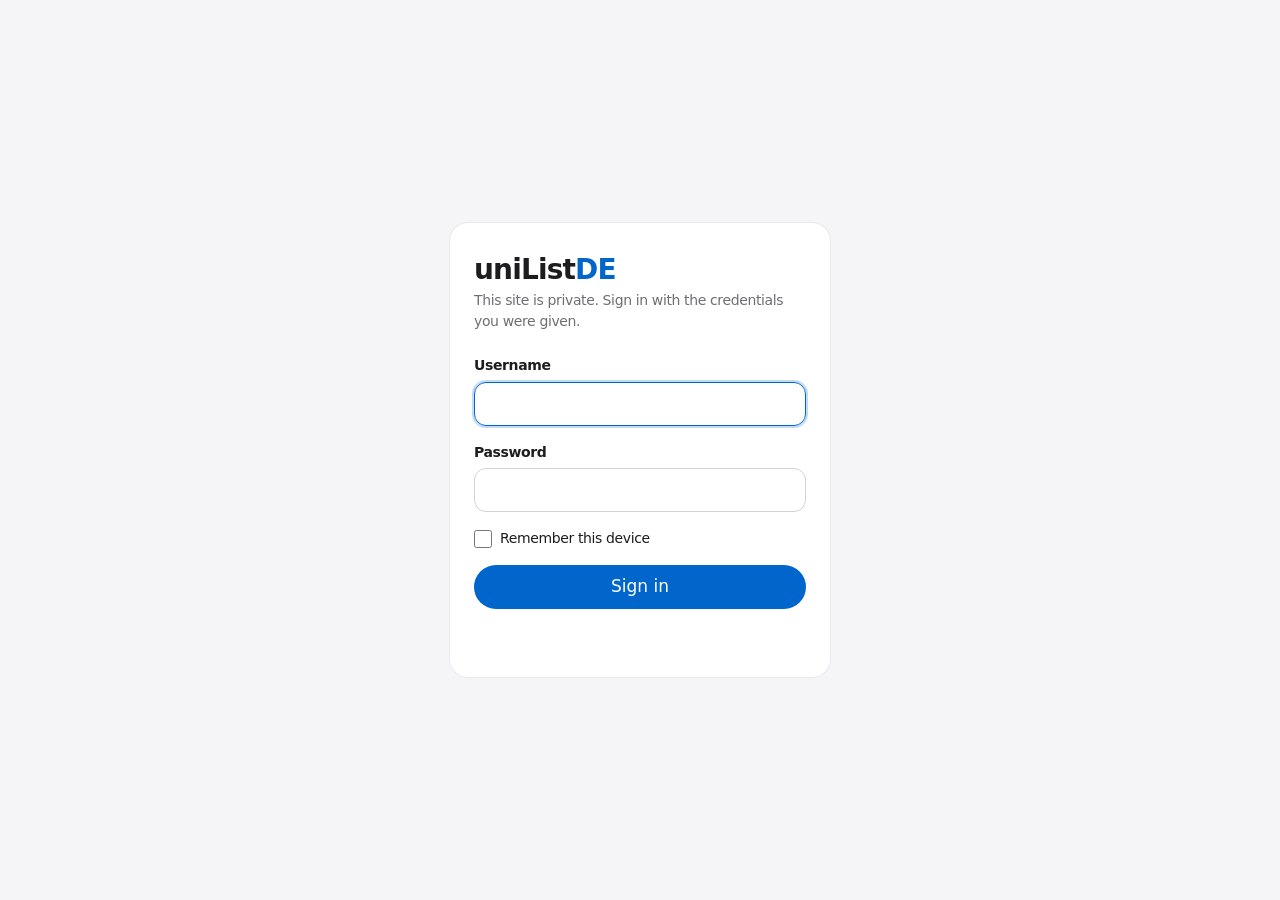
==== index.html @ 33730118 "Deploy aa5e58d5928f51cd6ec2d35219abb6a08ee5b352" ====
<!doctype html>
<html lang="en">
<head>
<meta charset="utf-8">
<meta name="viewport" content="width=device-width, initial-scale=1">
<meta name="robots" content="noindex, nofollow">
<link rel="icon" href="data:,">
<title>Sign in: uniList DE</title>
<style>
  :root { --blue:#0066cc; --ink:#1d1d1f; --ink-3:#6e6e73; --line:#d2d2d7; --bad:#b3261e; }
  * { box-sizing: border-box; }
  html, body { height: 100%; }
  body { margin: 0; display: grid; place-items: center; padding: 16px; background: #f5f5f7; color: var(--ink);
    font: 17px/1.47 -apple-system, BlinkMacSystemFont, "SF Pro Text", "Inter", "Segoe UI", system-ui, Roboto, sans-serif; letter-spacing: -0.022em; -webkit-font-smoothing: antialiased; }
  body.wait main { visibility: hidden; }
  main { width: 100%; max-width: 380px; padding: 32px 24px; background: #fff; border-radius: 18px; box-shadow: 0 0 0 1px #e8e8ed; }
  h1 { margin: 0 0 4px; font: 600 28px/1.1 -apple-system, BlinkMacSystemFont, "SF Pro Display", "Inter", system-ui, sans-serif; letter-spacing: -0.03em; }
  h1 span { color: var(--blue); }
  p { margin: 0 0 24px; color: var(--ink-3); font-size: 14px; }
  form { display: grid; gap: 16px; }
  label { display: grid; gap: 6px; font-size: 14px; font-weight: 600; }
  input[type=text], input[type=password] { width: 100%; min-height: 44px; padding: 10px 12px; border: 1px solid var(--line); border-radius: 12px; font: inherit; font-weight: 400; color: inherit; background: #fff; }
  input:focus { border-color: var(--blue); outline: 2px solid rgba(0,113,227,.25); outline-offset: 0; }
  .check { display: flex; align-items: center; gap: 8px; font-weight: 400; }
  .check input { width: 18px; height: 18px; margin: 0; accent-color: var(--blue); }
  button { min-height: 44px; border: 0; border-radius: 999px; background: var(--blue); color: #fff; font: inherit; cursor: pointer; }
  button:disabled { background: var(--line); color: #424245; cursor: progress; }
  button:focus-visible { outline: 2px solid #0071e3; outline-offset: 2px; }
  .err { min-height: 20px; margin: 0; color: var(--bad); font-size: 14px; }
</style>
</head>
<body class="wait">
<main>
  <h1>uniList<span>DE</span></h1>
  <p>This site is private. Sign in with the credentials you were given.</p>
  <form id="f" autocomplete="on">
    <label>Username <input type="text" id="u" name="username" autocomplete="username" autocapitalize="none" spellcheck="false" required></label>
    <label>Password <input type="password" id="p" name="password" autocomplete="current-password" required></label>
    <label class="check"><input type="checkbox" id="r"> Remember this device</label>
    <button id="b" type="submit">Sign in</button>
    <p class="err" id="e" role="alert"></p>
  </form>
</main>
<script>
(() => {
  const KEYRING = {"v":1,"iter":600000,"users":{"9813ba6cee63ca7877e15a4198fd68dc547dd227cd6344d6c469c0617b73aa99":{"iv":"8YIy4WWxPS7L4ukZ","k":"6tRPwmRvdwOZzoa3z/83nwIt6Bo3PattpwhvLn/Uobwe/H6YMy0M9qNpjrBkaQEW"}}};
  const PAGE = "a3jIkeYPzfTIURhepOz9CUc3NDyu/po28Hc5YMS6Ud9IIjEot4gxHdptVpRrOpO8ooWPKffAstHu+twa0ZLzFKyQHgIl8UtTMwY/nyIxqs6ac7nQTYBdDr7t9FS30PjHmaeDUVJOMItmMWU1JUbA0VOlCpVZPzAMZP/UEeF7i35KITORFK58UfHwnBkLnwdvAPjlDtOd0bxfq6HvcM2wf/wVo24Zvk8etolEHTy7/VsKTJ//g2HYuSj9/bjhBkS87j05wG1MyDvC6wBuKF3SovIVl91gesiGbAKNSiedheW5aNOPVBlQF+oBhs3dPWwWNhSb+oAyJxz9nkUvW/IuMkhx08Eq5jbSY3qfbZIv1hHtXf8ksIr+Hw9UhooPhdZVrMAZDnhcOlRrp4TXCUFCOSpl5WD5Hev540cWEZKPlF7QCfUf2D3HCo44YK2bmrBJuhrLtIZg9VIjUR/p+Kjf5jxASOU9mnNSkPUjDdzjRhfOm+8CqCZ/h9C4SCNU6rPSsbGjnjYIPPPjuB2eLnoPN4ZZX3y4twlF9e5hsr3ItK8gk8Q+ZvpVPl7vAXtcwAC0oqcEOYG3+zn8GTe8QK0cuw4zM3gFLDVA8eKKEzRL21cVThv7jxCw6hLPeKJkaiaagrqB6vt7bSWYTfPAbFFb+FhUHxiZaQFDKP5t/vKCe4AEHULK1Ke7hFJiKjcnt7vmyqr0aVTnUfqnufEJE/JZZ/NU/eHNb5vBFgn/VAECRvIlGFx3j/lFlD7/bzMDvIVoCaNIpss+MNOY228gW1ELZnEdAh5ihRiJFvLlUkboVf5Wobgd8V88fYBMzlxrMJD6g0dqLOwUkZ5kaSVbSiBEXzBNYBLr/BbnIBjLWuvWWFLiwgy9ymQCPFepJNrGmjrIq+1Cq1DGVblbRXdtzqKyGnyckuUAfJVBOUARRbs9yWuTupwzvOrV5WDfqwg7Elw7AZorTrHYBjFLGftOxhPKJwaYhYhKKidHhdJelm8Rp8C1CPX3BbmW8tS9pKf5BE4Oa3P2Ii/[base64]/m99Q45vZW4Qo4+TJzYAGV40XO08NOq0uVUDWQqkM/0sQX18DSBVcrB+e9I6XmLEf3sFvSoVuYPZeJ54E48DyfLPukaSq+YgarXQvFOzK8d7GCTSGYSJ+KTZeD+bNpqeKOFlUmIj90JNbbHDyJ61M4BIeDnK6FiAOfEJDM5oygrWAdgNVGRfXihZZLfwgl0+RzUFGAOz3S045dSRy/bTzmujDZE3T1OqGSYaRTQgUVy0I4LlyrJDon3eNMB4yfP1uGdeLXqzDU76TUmzh++j8ozZbH7oL/06bT468UXEcZLnRCmq2C7Yv3zS825exMLJSJ2hFoxuU9iNtO4gB/RpoE46fsJ31rakmxSEEosrdCCwgXVUVy7X0LaIIZjqB3UJl23K2dys9VmjwXyt6wwvR5br2zNCnpF6WAekYsX/Uko8gdN0qmV5Cof0cIasUl5y9n1oA12HK5rjtLhZRlKlLn/+w/TkUMtmCCS31gfXaEgRUmEelvRDCZI+rwzX0S1yuBwYZszc45oHHDdeh9XwSEL4fanyn8my0tInOudGRCqUZe6bvIccxyly9VeML6PhmLYryqvQ1PWR9fXYRXx3ZFu0TXOfCousRSBBBNo1PPhO6QBTxC3jRdCN6t5FfhdOrYMr6yP87XS+K/hbIXRPySKYRWVzYMKcaRCescDI0kdKpcnvC9rbJvITC55hGwmPF+EyV5UEnwBOXWdnbxkysTO8SiFMoG7KLrG1vmJS+JfZkctmG3/hBqvNq2OtwMcDd4mdD2VaL/lNqu6Uq2F0zAjJejSiMd+oTOrolPIiZGznkbmoG8jH3TE23K5F4ULZ+hPhXU23mSaiCabG5f2RMZNwZ5SZDW0ONt6Obcw2tsJzuT4+nrA3khh5ygV7OEAybobdmqMYkXQzPlDk6sNOdBhEYNrw9gvAB/OE82bvRI2LOocS2Z/8kXs7WVVnF/wZry9O4oRDoRbonRjgQzAEhJsgQFlBEWFb9V3A7y1eh9db33DrkpXadmaqCRzvA5xjQj0SNo90BOIhHR9G5Y8TJH7nYmulG/UaywH7ULDA9D9vL4U3kYCiZaQ7+RLSvdxzqdZwm9BB0Dtw6JExXpXivZuW30UKGl25R05rBTdQOPt8igecEeCWxvQgeuO8wpMTuxt0RfYV4FvriDUprQdfzyi73xj0i/RQSXlhwKkC9qXUxRMSXcB/mg/Won0QapR3f3REBo4tYi5DLAG/IWo9ycdGEnJTfcauh1rRCV5YNtBsIzBFp1SUl5ynEYe+q4LIdXkHzMMWCDRh5n95wHcu2G1GFgRS6H+00zE3PP5/WhMfn+ozzNECj99KZh+kM+Ayqi+YhK2mK1QTNXeQ7XqORZ6ftjuKmd4sUc1buuFPbCV2crAhI3gonxzKkuvcD7vLDdTPIUVhmThGkHyl0cOL8fNA1dTECbv7rguT6bHmvVVXAATq1oA2aX/DAFlw17reYAB2E15aKhTd/2HOYqLzEirnG24ch1sYkXQKRjRRJHw2Gtb5nSXGYZhcZiJC+o3w9k/U/[base64]/fQmssvoFhnXC3LRO02VsmdAGlyrBrm7k3rn2AygvNckrYn1XVwwTZgipSHYMmkiU/1ll2sa565tynVrKFN8GGuDjy1dGUW2Mqtw/[base64]/xeIearhl8tJLXfIoLLQH8aGJlkpCzFt7LO5klCgrvNvb+dRsJpjW/Jakx6loVqJgTYzOGaQJYDSjooRllpLKm8t9cLZzAWFMStQIYBsQJz4/yFB9P91dIlQ7rFhVGogbvr0yjVXWpNGQYBDvDSIUfmbpdKjFLHt3w9KgD+vfR+LadeTK75JJ1k6aiVRLjUxNHFjdQ2fjn+JSobtLZt4tvW5l6bi6aeHDYwk8nmUxzc39wRw/vjtnq6mZjmUsDYskrp6zeA0ABaABTh9TkAO/ThcnS2pD2c7Co9k+Q8aTaVdg49h2OVi5RtvvMhBesfr3Fguo7j88dNH59Pn7r1hz9zKfchWtYpGKyz30brKVWFODpgQ2/ZXFWwXcM66Mo3mxnVbgy3Tt1xMKf4X7Kh5gvqXh1YmzYN6Lk+vwrsP/YCbBSBblJFmlOT0evoACdsjo871XIOtlIPdc65OdS1k/mEReydMNaBR04Mknb02TOHS/RYhJAkKaGNGQsi8Dz5/cwL6+rOhktf90fscdr4MCA2/QCCxRteV7PMCHQNdPWf8DFjBd3JjWL34bklPA96Ib1Dkikyxjy7pVwPbj/0jyyuusdTraob6z579/IKfXPwbLMw6KaJNmjSWZGQCfFsad3toCKkrGEk9KK+qSdiijfM+Pxc6hnK83ZG2WOfC+ptLYP2J1vTFIMjb2kwgG28U0QA8zPzax1ks0tHLJvac6aPVpaCV44eGro303MzTS90XuHO260SUbEYG4LqiovKGaldnb6lYb/aUeibd0J6MMDc27he0Z8EUMj3v6ed5IC0+tgSNXZoTDcNKRUifXBLbqCvLXSLYYAyA1lERn46RU4zh+3/fI9yFr7eXcDl7bKjTIS0oTgLZ/Q257nF8VzbW0xMyI13PyFCn7CMvMeLVBJ8l/w4fpZyKteMtdMtv/yb1ZmrTuUYpg2OgrL48sex67zn+z7XLGFrT5r7ZWLuNP3Hm8dDQF1xnNM86TleICYrROTgS4A+MiuqpbQaYX/ZBdxnOqQ9/lfuZ4RIynLm47PLyiDEr0PTEDjVTATXlHh6HZDbw4meW8jhte/bF6mjpI19/aC+GnYuvcZRcqlsRVCQryyGbHPhwwtmuREBYiLXuZkHL72ZOEr0C5+VgqrL4V/0QDnF4m6v8HozwS4Kjl8DA6Zfwbss7/1ECdnIO5JTck/KmG+vo2/M5aVU4yG68vXO6VJ7XrvUmcD69Z1fSxW5xgD86p4jOCQ2boNBh0g4J5O6GmRAAzGC+UDEOUlV3f8UW5mlTykEIZ9S58DSuiFQzZ0JmMx26MJfEXW7xVSpdHJlRAxYcJaFqVD2in1rZI/cKBU+jgwVsMOH3CFKT/7teLaTJJZI7rk+mK14ltmfDvetaXBhqGkzvdtp0Vgru8K5CfhbesVCINIxPQWLz8bQXJuJ5W2HffH23eFnRsb5YqerTGFzXYAd/8QLwvG+HlFld9YZsTTcKPbkP/aI12I1+H5gRLWjofANR/RZRSJRhARtqxP96f3f93YKiYGRR2hKhe1KYU1o9eCnmicJ/sew0IqI3ExQVbgQun9y20qeNOrOR+50xWaaKlBXc3pP6VtoJGi/xisPvUK6x7RZ8xN7RjUQ8Ux043d8aqmXrHULGfISZcfk8sFiu/LiD2aGuT3sVBBxGA55ih7twmgEtt2erlFSUlvQ0KQ6+0+E3NfKinMrs83hcM7+t9BTOTI44MO28cg9f3M5UWOybS2YqE2sbh4ZpYZ8QAs0Qrv1tIIxaxMZYG8iUqY6HFC6AUK/2rUtgsJi/7ZnWqdRcCQ9h0ce/AZzSE4uD7fx46BIAOVO0TevG5Pt5klxIigTYTouPYa9u62fQdFVvbNy0LPmr8Fn/28y24oDDnJXAjpOeMP/IDka9BWkWaPK1E5VhZNHOi//NRrCkvZ7JkjzExvxlPwfpAtd0zzS9+rl0cF+nGsfEpeRrSdc7ErPykmZuPkhSR5UitvD9EFuf1rH16wBgB2qXrHip7N5qdK8hUNO5lu45SkF/z79rOxbf4+leuKlAbKS3qQEQXq9UiWn1DLM0Ab5xYmaFh4PCabBpQ5a9m2lDi9uk8FmybYgdAjWyGqaYlaAqRUXE8l3H7rUA1Mz/[base64]/ZPwikiLLpEJmawszx5TfyAsQrEqWCTpyTnq2dB5cJWh87jf0R8RmIpkQJOD4Oy3mAn0wvyQ2M/A3ClTaQoIjms8JS0paMJkCl9mPlatugZQom3bKWo6yNOuvc/kmWxyCHgDkh4gTz+c2Y6YnogrQb+2wBWDWtvW1BUJMhbpXZbz9ihnuJCPuG06v+QLYf8U1iKunyvFrp7clQ4YrDpshqy1aI1Oo0xhn5CWx0tb4DrOmhTD0K7wtOEffxaFVJe4j0RyMbD26Tb9rwzKzNc8HMQ/5dQfX6QHQhrEIXi3DEs/RevRPYSITivARtjrBonn/SRSxf8PhvPNkAkCiPKugrSAOVys90v7YACRWpoEgqRwZpmLUr9e1Tv6opc/ndvg3OzFPurZiE5Zqhd48qpYdRJX9QhbIFTqUdwM3hJGJkCXnGkEocA7nNzQQj7RAIoibEDUHREx9vYuvFB5/HM9P5JBJ94CWQTqBEezt0leJFIDoII6hI3RXurs+V9rq3vDbW3dqckYIBJ5rPAKEsJP797jtT5gTvyjQ/lnHXavo+iFxYWHN+QVxlxxk/ewRAmRCqI7KFpeUO6EHaGwtt0aGMYowHwUE9nVhLwXCdr6UlyQb1Xeu9X8on6AteR4sgMHenXpO5++nai2Mv3MgEzfAJodAvcS5WDUypCThy1h4tXdRgK/mEPJNlxeukiqVxulMTjVpoUhUVrTEy9hRTyWT3M48tp5lijbXPEUwFS5Ce+RNxNi9zDOhRh6FgLHK+fLmsLCSxTdEnPCLZiSURkgHpC08eHqueQ75w99AkRboh4gZ/oBIjJGK03sMwR55hWmSe6mhWBsthwsWOlbh03iVmMylt3uTfAh3Rb5c2CCR47XDIv7oRPWO/qH1l4vSuj15ql/G1fvLzsuigZ/[base64]/ZwQBalYlkwKMZUt/dmtVXoENfgCcSSEMa1Z7WCqJmhJBdcKpO96Ow8pnTS0HtFj1uk23b9A7Z1ZK0xT7qeJxQFg6BTbpRpkmDzs8ymQhJifJ3zlaV+ifCweQ66j7HKR4LVaergliLeNIIAkUudEuw7rY/ofreK4T/tXkFdzOBGJJRFL/ap93pQIblCWhd0ordSULoZBGhI+TatPwU6guFIb1LRZpTt/3hfx/Oq8iozx9xU+lvA4PsD8UgWtj2vzGKIaqIrJEIdW/m5MGDic2a9mueKPRrbMMReR2Dhq/Mf9gmW/DNeU+8pL0Ub4rAj6dSt/d46S8WpLpxhnjI6OHux9tnQ2kHJMmuRVAvv3rb3QIN1qj8XkklPkA7E384LcVTLhBSGrG23TyG44NxtKTkOpKsDTvEk60g9PVRH9MwchyZQ4/D8lpaxTDLM8l5XIyS3DqZoz2dleeQMFlaCCSYr464t+VMQZx36L2aWBPk8I6eFhiOf+mGQQh4XpseMT17StB0Q1retaXSxEk41qBo4FkJD/P8uAL/cVlRU07Dt+J2z2E9AVsXp3+70a2yg5Wfo4PT9FE+Cw7wR7QOn7T3x0rH1nBWTzn4oIbk8FV45+8u1hZOVIMwk0jnMPU5i1KhbIvAJkXSQQejkzO2jmoqIRNQFTbYPKdbBboTvIWPvG6Qta8IQnxaKa5cLLaTCmMr7xm+MGAiPiceiGv/DxZ6icZAjIlPBLMtpXdwtlrSrkYUhABEoG/[base64]/VnNtJgtgGz6UoCFHK5ziapVUm0cjl8jPGUA725kp9SrkszGarVW8gDlXJx6gFgGue6hbl3z96OuCbjR2prnQ3Id+U7zJR9pKkWrgdqzHocd5u2k9SFDboas7y7J4ArNAX1acTb2qzc/t/5LV0vGKDcU20DZ8l2Mk5ifJPIm/R1Ilsq2ja6IuMAH9oEq9dsUR7vyHrMQJr4Kd10gzaIDVOCIHGj9V2Sv9NeblS2Unjhkw3a/lREx+9j0iBGvmHLWLUnUqVEtBKImPMflKvMHnwH9YRnDJciPwy6L8jCayte0EzF6FqgbQGqArYsjC3uuLP56sjCounLaeghQ11tP8OC+X/hcvwFz+RKywbywzO6d5wUsjdjnB8399xIxik+H0mE55WEoNITPojoCLrRqHb5LFyhAhkSULA2+o0fK1c8AbPtUw+ytAL0E5dfrhgYSKVfVGL+qHwIIKGT9i5SkXHZxRa5nLKd55H//+ZxXAz3BfbNkzbukEa1JgBFFNjHrrLkg8k6tXNz6yc3fjtU3ei89oCwjtxb4Qe0uiGKsZb3uLFoBilzGgdtoDk7abfLmz1s45qqjEQopvYsP+WeXE1qDqHlcwennNOKbCdKhAZobwz7aTIdVjv2jr/MxQ5t5YWFv457TC1yHgq9dL3+T/A+gO50JF6/y08YLNUw6MCf0PNd9qYwkTDH7U4KmP12wzVHTuxYw/6yDj+fdtJVspNVr5+PcKBmq7hSCCNM8ah5aFoqc5wjRu5+rOVF0DAH6A4TwD2C1t6thOa+bMrQRvD/iJLgJtJUci4PhR0wb37dayz2lwRUKZUgfz+sDRNLy2vQHk9Jj4zWTrKgNa7wDXFkcsoDZbOyixTktWCzwlBzkZz3gabUbzYZLYi3u/SdzKOOrfxzt6jNXxL1cBXtbdY5yLlPwxyhfAKdo/1maWM3C7nD82sypSstFbXkAOJw6u0hfOhZTelh1QgEAg5MwPU5ucXd6YY8l9OCfVHAzZTYsOAiA9MOJ2hIDhz5kVHvkAI4LWM8aRZeNNN/+U8T1tGYSW3M/QQCtrs8ftgwCViCtEtK6/nOU3Zc/slRmg8Rob2S/oHTUPN6eFBiUEp9tGnsJfx5MXg7EoxOhME/YAsKjrPkEo2tILAhLNgm0XxG1n6FI3PvSCRqpZm7cZS3Fv7jzfZWaZ75Gcq/QT8XYrX20RCfDM/Xth9VToeAmlo8Dr0WPsRRG3weZiaJZV3kmHdj0mN0vwRZ3jhAfr01IBTcpcW//76BcCkZqWS6K0ejPyr1uuOFme6kxaY62dUvlUx09en78Lf+gwYJFeM/BRUtXNE/rBK0+oouaJuN5fcntQvtdk/SLmQPXkR/69wVA65OozXKydeARf/dQE3TKGfQgrbPCcCEgBLZfg/96/ZnnOp2ecuFIqeLdtvt46KU87lAXH1fG6d5TBuQxutiGnNaVFv+4gtap6vjzta85qwUAf/ar3LVAK4teeywfYMgcTHxV1w7hb/PmP06+emkUinh2cMgKzXrV96+nXD7zPmb6LphJkSGyWzHKhejTm2VOMKXNYhBiqtv0yamNGsNo1ktNc09lpm1dWSiC1NZNDdZ/+YZgF/l4G5BG2RG+/[base64]/[base64]/Yc6uxCUU0AYOyVp7p+xx9CyzkD6QtxCcIb5KY6/c1sVxQ3nZToLhvVYOQLF3erGniK3ADMUJHTquSot6Oguus82/gXPDA+EG6KiXA72PrEejIzAmHz5R+Sw2jEprC4PKCA1jSTXD9gdrBhOFBgV5MHS91bzr6v7GLekBdIjf61wqMwXAlQCqmgsVVJDVSDjDOqzdDMCbb+aju5BtRZ1ZVl3yvUhV67m5UFBs7IBv3BPjag9HHSvOrqhiLsJ0/NaokCgXoF9N9zJ6Lj/fMMmtyFE3TY9Kt7rU/lMsMC3sB4GGV91Gkp0P2niIcGUhXIaZvcjWhdILi2YxBRg++OskiBiSGnco2s+JL9mwwmxeRtlK/GTltLVT0yMZD8Hp0kwYAPndhYSvWPdGbJiZ9zZ5N+eq8UfgMOWkGbZPl8tQKSsnAjmujEnbIethATLM8g8H1/0zEU4dLnGPWG8aTb/3aq7rtOqhwisPt/PWBTgQOtQoU83uda+/HUMb+wJfbBYLrt2bbC1EATXcpQl33tu/kb2FSu5texAKr7yHhXrLVv+ZsquO2k4DPpf8Lrs/t9EtHANw5k0tAeftD9shXAgSf5ODUUBA+fEJMlDNbEcLpiMqgLieBP/SPjQHTdW/6xoExbahJ7TzTaDdDkyg4nyG4S//oL+aoCVOhjH5F5WCqETtMn0NDCsdYLdP0X0h02yzGUM5zKaeO0gs7IxhJCcd4XCnZWaTe/0XP/qyUG3QF4MiG56hzBDKZbRp2Ze0i/q2Nl+vqU64zYBPU01b2Qq/Vcjowx3AthoTpC/3Eket3Sr/QdNg/1tdje3yX+hG+yyMwwEaGRn1uLUzWdnoF8fH2XH3w6Xghsc7lYkH8gCZ61UVV6DUeGmGNucuCCBj7GhS/d2pWTOMYqr8wCvL+X21QdGiuJvDDNM/IUpE4MFRTnrbYXuaPc7E5oBic+Q8yN3RZ9rKwp0dm8JYqQtzsCtq/ldTQrt68WJH+s4U/NrJMeYff+4pcAUAc6CR9SERh4z8jA+ILVvQCeWhEE9DB/wNPXwMRBol/k1Zo/jL+8SIPtwCYbbUaPoSOwnk4qhf0n093w9t66NJQ2xYpUa1KR1ZJ82FF/pSkdO9cAG6D6nStcgoi+1r6htgy/8XN4DseIlhLCk2ayBtkThjU5JJJH7bt0VgTdF159oPfdzlGOK+kNw31aZHzWy5zPPvHyZkrqqgPhGEOyPXoSK5jbVS0cQKB/3rVqh9nKIkvvGext9ipDeOqgsGrzcFysM7J4WWbg6qJlu+Fk/aiIQnN1A0HCj4gd6FZOxO6F3Bfhw/ICntesJUmUF1nbHRGF5SdV1V+wGLcG9i3uVrgy6u+PoFVrrRs+ChgsYQh6/czRpMUrA49fm4/3AAQwjrS+r7slWYPqzoKO0FBk3BHvJ2jFSh6ZD14Vv8KG+78vrICWVPC0rw3pXmWp+m3XragfItSjl1izhBDBQyKLz5SlXKVkRTUsdMR8WxzRpVlW26yIpC0+vam8V2eyS+r+z/[base64]/2zf5F+Fhw31hPLCVrDra3b8UM6fPlikckQpJ4gkP8fiM7eeSKMiFQkEPSRTE74ZSXgoDO/hxwIc8yH0azZW3Siv1Kon23j9CMEQJ5w0WYJWe1eGGQcBIGquLRvF8kZgvELKTsUS9Yob8E9vPimrJOgAv1Tr2f6mwxQHiIgp4SdYeVuTq/2l+g/xgDr5KrBBBaHiGEevjLce1wGCQX+pBjqIILPleGTIwUM+gJEJovHVlI2nBsxpwBxVOgNLVjBEc152KIpsVhzEW/lO+j4qbvFSE6Vi39MF/wYSmNvCSo5il7qhsiX/z2+BpURQ7EyKYKd5kpP1pbCARgcd/v8qMrP5WFvV/[base64]/ur1jz8q94A2/2xsPFdMNR81yZI9dO/hKXRveO/UcgNg8clbqXGN2JF0k1cOBLoa3lV/vtrhHkbfNwj+sH8NnT6IafO8GIeCLj7RE6+QX0L8z8+M8BCzKZ/f2Zb+AkhgW2PBeHLx1e9P/0C4AOEY4hrFwseox5PoqBreSRn5KsteCrsW5sNH4W7PIZLRAuSwIv+sbvJC33jcrH9B+sV3NlMyWodN3m5TZrynjMhTFPPj9z4yn0+Pqt1WZpG+YDGj95oSSJrns5yflkYPnf+jOUg1NKkkQ/WjHSODQ5wMM+0n6vqhPzAPiAfIhcEjWA1B+U7guWP0wK7c7oJ85i2k9UCjyOhoz6SEKfKSMw6TIuaytmXIdxQvHDq+WSQ1p0T9fOzAr13IpYGBrFHzmZ7UaQQV/Veod9lLvRDcRG024UETi+77s931uwyNepJ0jLs9gslhzrA2A7VjJGmE1ow+OSf9U+X2lI9esBogGKkxZ82llrstsmpAEZH7t5POQ8nEUsp/AF4iC6jaOLFZ+aTb4Y+TgrLcz5bQDp1RVonFrKBPh0IU3S+6jSHnY3uzljpI66b2HpzaYm5bjRu6dhLCVKk98MlgQ9JwLHZH1On9j+8aqJ9hcEVBBTkS88FVewnOduLNlbQF8RDRZdOFOdRgAUMri8OA+vGo88/8Yft4PkwI2js2CPsZRvnhietqzCl6FCNAeAynl/CP4XofaoeH3UakjDuJHONxXG9DHxA6dWMO6G/mk6mNlaE1W4cjgZ/WHSdAS4eVgODmv8jSEs06MVNQNBhbRs4KVHS+pY9YZvqV/jE3q5wmx+nRpNiYQJPOLjqAg3SI1UD0TDuutAL7yX5r6mynpxe/smkhAMO";
  const S = crypto.subtle, te = new TextEncoder();
  const unb64 = (s) => Uint8Array.from(atob(s), (c) => c.charCodeAt(0));
  const b64 = (u8) => btoa(String.fromCharCode(...u8));
  const sha = async (s) => new Uint8Array(await S.digest("SHA-256", te.encode(s)));
  const hex = (u8) => [...u8].map((x) => x.toString(16).padStart(2, "0")).join("");
  const get = (st, k) => { try { return st.getItem(k); } catch { return null; } };
  const set = (st, k, v) => { try { st.setItem(k, v); } catch {} };
  const del = (st, k) => { try { st.removeItem(k); } catch {} };

  async function aes(raw, iv, data) {
    const key = await S.importKey("raw", raw, "AES-GCM", false, ["decrypt"]);
    return new Uint8Array(await S.decrypt({ name: "AES-GCM", iv }, key, data));
  }
  async function kekFor(name, pw) {
    const salt = (await sha("unilistde-salt:" + name)).slice(0, 16);
    const base = await S.importKey("raw", te.encode(pw), "PBKDF2", false, ["deriveBits"]);
    return new Uint8Array(await S.deriveBits({ name: "PBKDF2", salt, iterations: KEYRING.iter, hash: "SHA-256" }, base, 256));
  }
  async function unwrap(name, kek) {
    const entry = KEYRING.users[hex(await sha("unilistde-user:" + name))];
    if (!entry) throw new Error("unknown");
    return aes(kek, unb64(entry.iv), unb64(entry.k));
  }
  // the user's own key stays in this tab; the page and the data unwrap the current content key with it
  async function open(name, kek) {
    const cek = await unwrap(name, kek);
    const sealed = unb64(PAGE);
    const zipped = await aes(cek, sealed.slice(0, 12), sealed.slice(12));
    const html = await new Response(new Blob([zipped]).stream().pipeThrough(new DecompressionStream("gzip"))).text();
    set(sessionStorage, "unilistde.user", JSON.stringify({ n: name, k: b64(kek) }));
    document.open();
    document.write(html);
    document.close();
  }

  async function auto() {
    del(sessionStorage, "unilistde.cek"); // from the first version of this page
    for (const [st, key] of [[sessionStorage, "unilistde.user"], [localStorage, "unilistde.remember"]]) {
      const v = get(st, key);
      if (!v) continue;
      try { const { n, k } = JSON.parse(v); return await open(n, unb64(k)); }
      catch { del(st, key); }
    }
    document.body.classList.remove("wait");
    document.getElementById("u").focus();
  }

  document.getElementById("f").addEventListener("submit", async (ev) => {
    ev.preventDefault();
    const btn = document.getElementById("b"), err = document.getElementById("e");
    const name = document.getElementById("u").value.trim().toLowerCase();
    const pw = document.getElementById("p").value;
    btn.disabled = true; btn.textContent = "Signing in…"; err.textContent = "";
    try {
      const kek = await kekFor(name, pw);
      await unwrap(name, kek); // throws on a wrong username or password
      if (document.getElementById("r").checked) set(localStorage, "unilistde.remember", JSON.stringify({ n: name, k: b64(kek) }));
      await open(name, kek);
    } catch {
      err.textContent = "Wrong username or password.";
      btn.disabled = false; btn.textContent = "Sign in";
      document.getElementById("p").select();
    }
  });

  if (!window.crypto || !crypto.subtle || typeof DecompressionStream === "undefined") {
    document.body.classList.remove("wait");
    document.getElementById("e").textContent = "This browser is too old to open the site. Please update it.";
    document.getElementById("b").disabled = true;
  } else auto();
})();
</script>
</body>
</html>
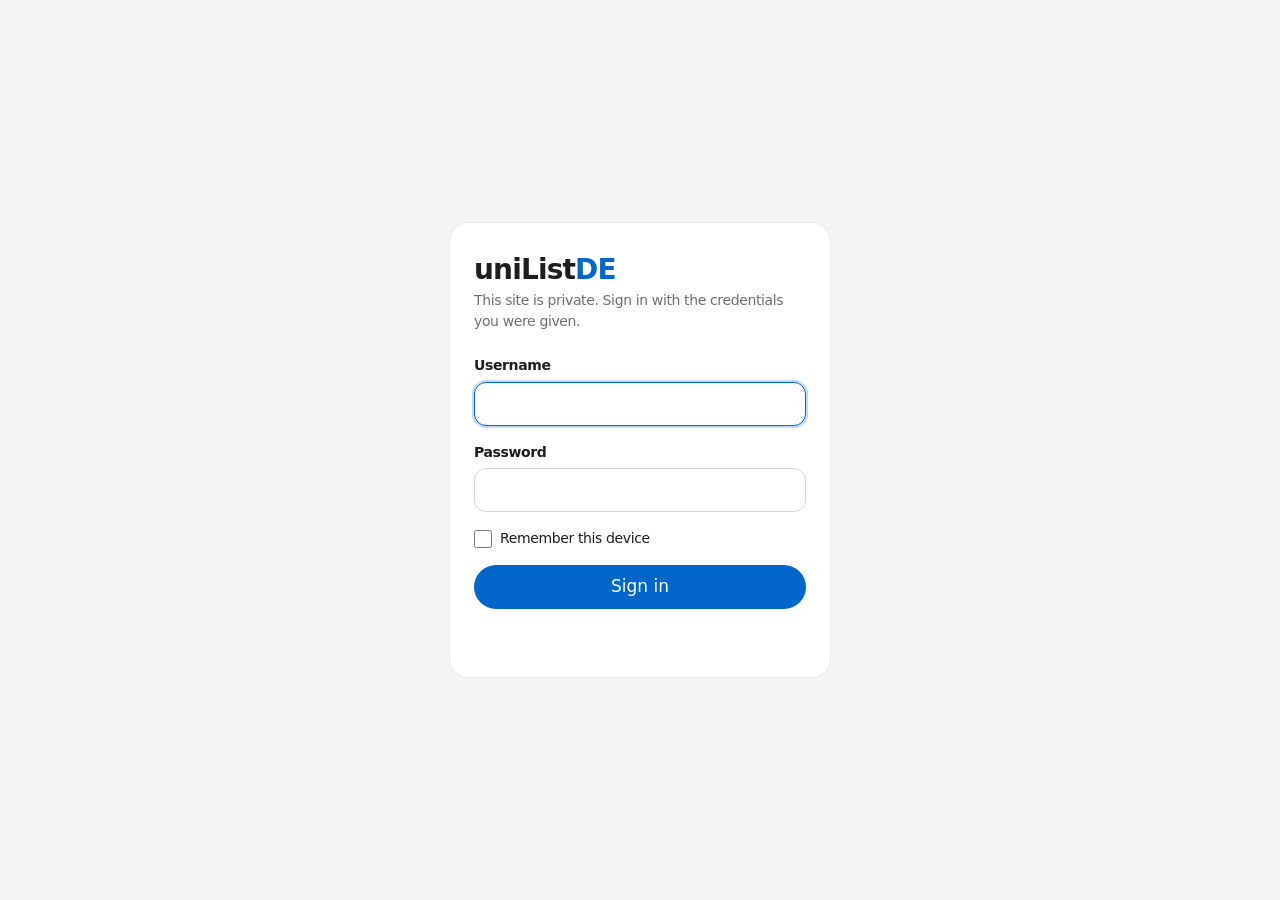
==== commit 055b73ce: "Deploy 120d5883614cb48d095f3cac9e5c16372117f837" ====
--- a/index.html
+++ b/index.html
@@ -43,8 +43,8 @@
 </main>
 <script>
 (() => {
-  const KEYRING = {"v":1,"iter":600000,"users":{"9813ba6cee63ca7877e15a4198fd68dc547dd227cd6344d6c469c0617b73aa99":{"iv":"8YIy4WWxPS7L4ukZ","k":"6tRPwmRvdwOZzoa3z/83nwIt6Bo3PattpwhvLn/Uobwe/H6YMy0M9qNpjrBkaQEW"}}};
-  const PAGE = "a3jIkeYPzfTIURhepOz9CUc3NDyu/po28Hc5YMS6Ud9IIjEot4gxHdptVpRrOpO8ooWPKffAstHu+twa0ZLzFKyQHgIl8UtTMwY/nyIxqs6ac7nQTYBdDr7t9FS30PjHmaeDUVJOMItmMWU1JUbA0VOlCpVZPzAMZP/UEeF7i35KITORFK58UfHwnBkLnwdvAPjlDtOd0bxfq6HvcM2wf/wVo24Zvk8etolEHTy7/VsKTJ//g2HYuSj9/bjhBkS87j05wG1MyDvC6wBuKF3SovIVl91gesiGbAKNSiedheW5aNOPVBlQF+oBhs3dPWwWNhSb+oAyJxz9nkUvW/IuMkhx08Eq5jbSY3qfbZIv1hHtXf8ksIr+Hw9UhooPhdZVrMAZDnhcOlRrp4TXCUFCOSpl5WD5Hev540cWEZKPlF7QCfUf2D3HCo44YK2bmrBJuhrLtIZg9VIjUR/p+Kjf5jxASOU9mnNSkPUjDdzjRhfOm+8CqCZ/h9C4SCNU6rPSsbGjnjYIPPPjuB2eLnoPN4ZZX3y4twlF9e5hsr3ItK8gk8Q+ZvpVPl7vAXtcwAC0oqcEOYG3+zn8GTe8QK0cuw4zM3gFLDVA8eKKEzRL21cVThv7jxCw6hLPeKJkaiaagrqB6vt7bSWYTfPAbFFb+FhUHxiZaQFDKP5t/vKCe4AEHULK1Ke7hFJiKjcnt7vmyqr0aVTnUfqnufEJE/JZZ/NU/eHNb5vBFgn/VAECRvIlGFx3j/lFlD7/bzMDvIVoCaNIpss+MNOY228gW1ELZnEdAh5ihRiJFvLlUkboVf5Wobgd8V88fYBMzlxrMJD6g0dqLOwUkZ5kaSVbSiBEXzBNYBLr/BbnIBjLWuvWWFLiwgy9ymQCPFepJNrGmjrIq+1Cq1DGVblbRXdtzqKyGnyckuUAfJVBOUARRbs9yWuTupwzvOrV5WDfqwg7Elw7AZorTrHYBjFLGftOxhPKJwaYhYhKKidHhdJelm8Rp8C1CPX3BbmW8tS9pKf5BE4Oa3P2Ii/[base64]/m99Q45vZW4Qo4+TJzYAGV40XO08NOq0uVUDWQqkM/0sQX18DSBVcrB+e9I6XmLEf3sFvSoVuYPZeJ54E48DyfLPukaSq+YgarXQvFOzK8d7GCTSGYSJ+KTZeD+bNpqeKOFlUmIj90JNbbHDyJ61M4BIeDnK6FiAOfEJDM5oygrWAdgNVGRfXihZZLfwgl0+RzUFGAOz3S045dSRy/bTzmujDZE3T1OqGSYaRTQgUVy0I4LlyrJDon3eNMB4yfP1uGdeLXqzDU76TUmzh++j8ozZbH7oL/06bT468UXEcZLnRCmq2C7Yv3zS825exMLJSJ2hFoxuU9iNtO4gB/RpoE46fsJ31rakmxSEEosrdCCwgXVUVy7X0LaIIZjqB3UJl23K2dys9VmjwXyt6wwvR5br2zNCnpF6WAekYsX/Uko8gdN0qmV5Cof0cIasUl5y9n1oA12HK5rjtLhZRlKlLn/+w/TkUMtmCCS31gfXaEgRUmEelvRDCZI+rwzX0S1yuBwYZszc45oHHDdeh9XwSEL4fanyn8my0tInOudGRCqUZe6bvIccxyly9VeML6PhmLYryqvQ1PWR9fXYRXx3ZFu0TXOfCousRSBBBNo1PPhO6QBTxC3jRdCN6t5FfhdOrYMr6yP87XS+K/hbIXRPySKYRWVzYMKcaRCescDI0kdKpcnvC9rbJvITC55hGwmPF+EyV5UEnwBOXWdnbxkysTO8SiFMoG7KLrG1vmJS+JfZkctmG3/hBqvNq2OtwMcDd4mdD2VaL/lNqu6Uq2F0zAjJejSiMd+oTOrolPIiZGznkbmoG8jH3TE23K5F4ULZ+hPhXU23mSaiCabG5f2RMZNwZ5SZDW0ONt6Obcw2tsJzuT4+nrA3khh5ygV7OEAybobdmqMYkXQzPlDk6sNOdBhEYNrw9gvAB/OE82bvRI2LOocS2Z/8kXs7WVVnF/wZry9O4oRDoRbonRjgQzAEhJsgQFlBEWFb9V3A7y1eh9db33DrkpXadmaqCRzvA5xjQj0SNo90BOIhHR9G5Y8TJH7nYmulG/UaywH7ULDA9D9vL4U3kYCiZaQ7+RLSvdxzqdZwm9BB0Dtw6JExXpXivZuW30UKGl25R05rBTdQOPt8igecEeCWxvQgeuO8wpMTuxt0RfYV4FvriDUprQdfzyi73xj0i/RQSXlhwKkC9qXUxRMSXcB/mg/Won0QapR3f3REBo4tYi5DLAG/IWo9ycdGEnJTfcauh1rRCV5YNtBsIzBFp1SUl5ynEYe+q4LIdXkHzMMWCDRh5n95wHcu2G1GFgRS6H+00zE3PP5/WhMfn+ozzNECj99KZh+kM+Ayqi+YhK2mK1QTNXeQ7XqORZ6ftjuKmd4sUc1buuFPbCV2crAhI3gonxzKkuvcD7vLDdTPIUVhmThGkHyl0cOL8fNA1dTECbv7rguT6bHmvVVXAATq1oA2aX/DAFlw17reYAB2E15aKhTd/2HOYqLzEirnG24ch1sYkXQKRjRRJHw2Gtb5nSXGYZhcZiJC+o3w9k/U/[base64]/fQmssvoFhnXC3LRO02VsmdAGlyrBrm7k3rn2AygvNckrYn1XVwwTZgipSHYMmkiU/1ll2sa565tynVrKFN8GGuDjy1dGUW2Mqtw/[base64]/xeIearhl8tJLXfIoLLQH8aGJlkpCzFt7LO5klCgrvNvb+dRsJpjW/Jakx6loVqJgTYzOGaQJYDSjooRllpLKm8t9cLZzAWFMStQIYBsQJz4/yFB9P91dIlQ7rFhVGogbvr0yjVXWpNGQYBDvDSIUfmbpdKjFLHt3w9KgD+vfR+LadeTK75JJ1k6aiVRLjUxNHFjdQ2fjn+JSobtLZt4tvW5l6bi6aeHDYwk8nmUxzc39wRw/vjtnq6mZjmUsDYskrp6zeA0ABaABTh9TkAO/ThcnS2pD2c7Co9k+Q8aTaVdg49h2OVi5RtvvMhBesfr3Fguo7j88dNH59Pn7r1hz9zKfchWtYpGKyz30brKVWFODpgQ2/ZXFWwXcM66Mo3mxnVbgy3Tt1xMKf4X7Kh5gvqXh1YmzYN6Lk+vwrsP/YCbBSBblJFmlOT0evoACdsjo871XIOtlIPdc65OdS1k/mEReydMNaBR04Mknb02TOHS/RYhJAkKaGNGQsi8Dz5/cwL6+rOhktf90fscdr4MCA2/QCCxRteV7PMCHQNdPWf8DFjBd3JjWL34bklPA96Ib1Dkikyxjy7pVwPbj/0jyyuusdTraob6z579/IKfXPwbLMw6KaJNmjSWZGQCfFsad3toCKkrGEk9KK+qSdiijfM+Pxc6hnK83ZG2WOfC+ptLYP2J1vTFIMjb2kwgG28U0QA8zPzax1ks0tHLJvac6aPVpaCV44eGro303MzTS90XuHO260SUbEYG4LqiovKGaldnb6lYb/aUeibd0J6MMDc27he0Z8EUMj3v6ed5IC0+tgSNXZoTDcNKRUifXBLbqCvLXSLYYAyA1lERn46RU4zh+3/fI9yFr7eXcDl7bKjTIS0oTgLZ/Q257nF8VzbW0xMyI13PyFCn7CMvMeLVBJ8l/w4fpZyKteMtdMtv/yb1ZmrTuUYpg2OgrL48sex67zn+z7XLGFrT5r7ZWLuNP3Hm8dDQF1xnNM86TleICYrROTgS4A+MiuqpbQaYX/ZBdxnOqQ9/lfuZ4RIynLm47PLyiDEr0PTEDjVTATXlHh6HZDbw4meW8jhte/bF6mjpI19/aC+GnYuvcZRcqlsRVCQryyGbHPhwwtmuREBYiLXuZkHL72ZOEr0C5+VgqrL4V/0QDnF4m6v8HozwS4Kjl8DA6Zfwbss7/1ECdnIO5JTck/KmG+vo2/M5aVU4yG68vXO6VJ7XrvUmcD69Z1fSxW5xgD86p4jOCQ2boNBh0g4J5O6GmRAAzGC+UDEOUlV3f8UW5mlTykEIZ9S58DSuiFQzZ0JmMx26MJfEXW7xVSpdHJlRAxYcJaFqVD2in1rZI/cKBU+jgwVsMOH3CFKT/7teLaTJJZI7rk+mK14ltmfDvetaXBhqGkzvdtp0Vgru8K5CfhbesVCINIxPQWLz8bQXJuJ5W2HffH23eFnRsb5YqerTGFzXYAd/8QLwvG+HlFld9YZsTTcKPbkP/aI12I1+H5gRLWjofANR/RZRSJRhARtqxP96f3f93YKiYGRR2hKhe1KYU1o9eCnmicJ/sew0IqI3ExQVbgQun9y20qeNOrOR+50xWaaKlBXc3pP6VtoJGi/xisPvUK6x7RZ8xN7RjUQ8Ux043d8aqmXrHULGfISZcfk8sFiu/LiD2aGuT3sVBBxGA55ih7twmgEtt2erlFSUlvQ0KQ6+0+E3NfKinMrs83hcM7+t9BTOTI44MO28cg9f3M5UWOybS2YqE2sbh4ZpYZ8QAs0Qrv1tIIxaxMZYG8iUqY6HFC6AUK/2rUtgsJi/7ZnWqdRcCQ9h0ce/AZzSE4uD7fx46BIAOVO0TevG5Pt5klxIigTYTouPYa9u62fQdFVvbNy0LPmr8Fn/28y24oDDnJXAjpOeMP/IDka9BWkWaPK1E5VhZNHOi//NRrCkvZ7JkjzExvxlPwfpAtd0zzS9+rl0cF+nGsfEpeRrSdc7ErPykmZuPkhSR5UitvD9EFuf1rH16wBgB2qXrHip7N5qdK8hUNO5lu45SkF/z79rOxbf4+leuKlAbKS3qQEQXq9UiWn1DLM0Ab5xYmaFh4PCabBpQ5a9m2lDi9uk8FmybYgdAjWyGqaYlaAqRUXE8l3H7rUA1Mz/[base64]/ZPwikiLLpEJmawszx5TfyAsQrEqWCTpyTnq2dB5cJWh87jf0R8RmIpkQJOD4Oy3mAn0wvyQ2M/A3ClTaQoIjms8JS0paMJkCl9mPlatugZQom3bKWo6yNOuvc/kmWxyCHgDkh4gTz+c2Y6YnogrQb+2wBWDWtvW1BUJMhbpXZbz9ihnuJCPuG06v+QLYf8U1iKunyvFrp7clQ4YrDpshqy1aI1Oo0xhn5CWx0tb4DrOmhTD0K7wtOEffxaFVJe4j0RyMbD26Tb9rwzKzNc8HMQ/5dQfX6QHQhrEIXi3DEs/RevRPYSITivARtjrBonn/SRSxf8PhvPNkAkCiPKugrSAOVys90v7YACRWpoEgqRwZpmLUr9e1Tv6opc/ndvg3OzFPurZiE5Zqhd48qpYdRJX9QhbIFTqUdwM3hJGJkCXnGkEocA7nNzQQj7RAIoibEDUHREx9vYuvFB5/HM9P5JBJ94CWQTqBEezt0leJFIDoII6hI3RXurs+V9rq3vDbW3dqckYIBJ5rPAKEsJP797jtT5gTvyjQ/lnHXavo+iFxYWHN+QVxlxxk/ewRAmRCqI7KFpeUO6EHaGwtt0aGMYowHwUE9nVhLwXCdr6UlyQb1Xeu9X8on6AteR4sgMHenXpO5++nai2Mv3MgEzfAJodAvcS5WDUypCThy1h4tXdRgK/mEPJNlxeukiqVxulMTjVpoUhUVrTEy9hRTyWT3M48tp5lijbXPEUwFS5Ce+RNxNi9zDOhRh6FgLHK+fLmsLCSxTdEnPCLZiSURkgHpC08eHqueQ75w99AkRboh4gZ/oBIjJGK03sMwR55hWmSe6mhWBsthwsWOlbh03iVmMylt3uTfAh3Rb5c2CCR47XDIv7oRPWO/qH1l4vSuj15ql/G1fvLzsuigZ/[base64]/ZwQBalYlkwKMZUt/dmtVXoENfgCcSSEMa1Z7WCqJmhJBdcKpO96Ow8pnTS0HtFj1uk23b9A7Z1ZK0xT7qeJxQFg6BTbpRpkmDzs8ymQhJifJ3zlaV+ifCweQ66j7HKR4LVaergliLeNIIAkUudEuw7rY/ofreK4T/tXkFdzOBGJJRFL/ap93pQIblCWhd0ordSULoZBGhI+TatPwU6guFIb1LRZpTt/3hfx/Oq8iozx9xU+lvA4PsD8UgWtj2vzGKIaqIrJEIdW/m5MGDic2a9mueKPRrbMMReR2Dhq/Mf9gmW/DNeU+8pL0Ub4rAj6dSt/d46S8WpLpxhnjI6OHux9tnQ2kHJMmuRVAvv3rb3QIN1qj8XkklPkA7E384LcVTLhBSGrG23TyG44NxtKTkOpKsDTvEk60g9PVRH9MwchyZQ4/D8lpaxTDLM8l5XIyS3DqZoz2dleeQMFlaCCSYr464t+VMQZx36L2aWBPk8I6eFhiOf+mGQQh4XpseMT17StB0Q1retaXSxEk41qBo4FkJD/P8uAL/cVlRU07Dt+J2z2E9AVsXp3+70a2yg5Wfo4PT9FE+Cw7wR7QOn7T3x0rH1nBWTzn4oIbk8FV45+8u1hZOVIMwk0jnMPU5i1KhbIvAJkXSQQejkzO2jmoqIRNQFTbYPKdbBboTvIWPvG6Qta8IQnxaKa5cLLaTCmMr7xm+MGAiPiceiGv/DxZ6icZAjIlPBLMtpXdwtlrSrkYUhABEoG/[base64]/VnNtJgtgGz6UoCFHK5ziapVUm0cjl8jPGUA725kp9SrkszGarVW8gDlXJx6gFgGue6hbl3z96OuCbjR2prnQ3Id+U7zJR9pKkWrgdqzHocd5u2k9SFDboas7y7J4ArNAX1acTb2qzc/t/5LV0vGKDcU20DZ8l2Mk5ifJPIm/R1Ilsq2ja6IuMAH9oEq9dsUR7vyHrMQJr4Kd10gzaIDVOCIHGj9V2Sv9NeblS2Unjhkw3a/lREx+9j0iBGvmHLWLUnUqVEtBKImPMflKvMHnwH9YRnDJciPwy6L8jCayte0EzF6FqgbQGqArYsjC3uuLP56sjCounLaeghQ11tP8OC+X/hcvwFz+RKywbywzO6d5wUsjdjnB8399xIxik+H0mE55WEoNITPojoCLrRqHb5LFyhAhkSULA2+o0fK1c8AbPtUw+ytAL0E5dfrhgYSKVfVGL+qHwIIKGT9i5SkXHZxRa5nLKd55H//+ZxXAz3BfbNkzbukEa1JgBFFNjHrrLkg8k6tXNz6yc3fjtU3ei89oCwjtxb4Qe0uiGKsZb3uLFoBilzGgdtoDk7abfLmz1s45qqjEQopvYsP+WeXE1qDqHlcwennNOKbCdKhAZobwz7aTIdVjv2jr/MxQ5t5YWFv457TC1yHgq9dL3+T/A+gO50JF6/y08YLNUw6MCf0PNd9qYwkTDH7U4KmP12wzVHTuxYw/6yDj+fdtJVspNVr5+PcKBmq7hSCCNM8ah5aFoqc5wjRu5+rOVF0DAH6A4TwD2C1t6thOa+bMrQRvD/iJLgJtJUci4PhR0wb37dayz2lwRUKZUgfz+sDRNLy2vQHk9Jj4zWTrKgNa7wDXFkcsoDZbOyixTktWCzwlBzkZz3gabUbzYZLYi3u/SdzKOOrfxzt6jNXxL1cBXtbdY5yLlPwxyhfAKdo/1maWM3C7nD82sypSstFbXkAOJw6u0hfOhZTelh1QgEAg5MwPU5ucXd6YY8l9OCfVHAzZTYsOAiA9MOJ2hIDhz5kVHvkAI4LWM8aRZeNNN/+U8T1tGYSW3M/QQCtrs8ftgwCViCtEtK6/nOU3Zc/slRmg8Rob2S/oHTUPN6eFBiUEp9tGnsJfx5MXg7EoxOhME/YAsKjrPkEo2tILAhLNgm0XxG1n6FI3PvSCRqpZm7cZS3Fv7jzfZWaZ75Gcq/QT8XYrX20RCfDM/Xth9VToeAmlo8Dr0WPsRRG3weZiaJZV3kmHdj0mN0vwRZ3jhAfr01IBTcpcW//76BcCkZqWS6K0ejPyr1uuOFme6kxaY62dUvlUx09en78Lf+gwYJFeM/BRUtXNE/rBK0+oouaJuN5fcntQvtdk/SLmQPXkR/69wVA65OozXKydeARf/dQE3TKGfQgrbPCcCEgBLZfg/96/ZnnOp2ecuFIqeLdtvt46KU87lAXH1fG6d5TBuQxutiGnNaVFv+4gtap6vjzta85qwUAf/ar3LVAK4teeywfYMgcTHxV1w7hb/PmP06+emkUinh2cMgKzXrV96+nXD7zPmb6LphJkSGyWzHKhejTm2VOMKXNYhBiqtv0yamNGsNo1ktNc09lpm1dWSiC1NZNDdZ/+YZgF/l4G5BG2RG+/[base64]/[base64]/Yc6uxCUU0AYOyVp7p+xx9CyzkD6QtxCcIb5KY6/c1sVxQ3nZToLhvVYOQLF3erGniK3ADMUJHTquSot6Oguus82/gXPDA+EG6KiXA72PrEejIzAmHz5R+Sw2jEprC4PKCA1jSTXD9gdrBhOFBgV5MHS91bzr6v7GLekBdIjf61wqMwXAlQCqmgsVVJDVSDjDOqzdDMCbb+aju5BtRZ1ZVl3yvUhV67m5UFBs7IBv3BPjag9HHSvOrqhiLsJ0/NaokCgXoF9N9zJ6Lj/fMMmtyFE3TY9Kt7rU/lMsMC3sB4GGV91Gkp0P2niIcGUhXIaZvcjWhdILi2YxBRg++OskiBiSGnco2s+JL9mwwmxeRtlK/GTltLVT0yMZD8Hp0kwYAPndhYSvWPdGbJiZ9zZ5N+eq8UfgMOWkGbZPl8tQKSsnAjmujEnbIethATLM8g8H1/0zEU4dLnGPWG8aTb/3aq7rtOqhwisPt/PWBTgQOtQoU83uda+/HUMb+wJfbBYLrt2bbC1EATXcpQl33tu/kb2FSu5texAKr7yHhXrLVv+ZsquO2k4DPpf8Lrs/t9EtHANw5k0tAeftD9shXAgSf5ODUUBA+fEJMlDNbEcLpiMqgLieBP/SPjQHTdW/6xoExbahJ7TzTaDdDkyg4nyG4S//oL+aoCVOhjH5F5WCqETtMn0NDCsdYLdP0X0h02yzGUM5zKaeO0gs7IxhJCcd4XCnZWaTe/0XP/qyUG3QF4MiG56hzBDKZbRp2Ze0i/q2Nl+vqU64zYBPU01b2Qq/Vcjowx3AthoTpC/3Eket3Sr/QdNg/1tdje3yX+hG+yyMwwEaGRn1uLUzWdnoF8fH2XH3w6Xghsc7lYkH8gCZ61UVV6DUeGmGNucuCCBj7GhS/d2pWTOMYqr8wCvL+X21QdGiuJvDDNM/IUpE4MFRTnrbYXuaPc7E5oBic+Q8yN3RZ9rKwp0dm8JYqQtzsCtq/ldTQrt68WJH+s4U/NrJMeYff+4pcAUAc6CR9SERh4z8jA+ILVvQCeWhEE9DB/wNPXwMRBol/k1Zo/jL+8SIPtwCYbbUaPoSOwnk4qhf0n093w9t66NJQ2xYpUa1KR1ZJ82FF/pSkdO9cAG6D6nStcgoi+1r6htgy/8XN4DseIlhLCk2ayBtkThjU5JJJH7bt0VgTdF159oPfdzlGOK+kNw31aZHzWy5zPPvHyZkrqqgPhGEOyPXoSK5jbVS0cQKB/3rVqh9nKIkvvGext9ipDeOqgsGrzcFysM7J4WWbg6qJlu+Fk/aiIQnN1A0HCj4gd6FZOxO6F3Bfhw/ICntesJUmUF1nbHRGF5SdV1V+wGLcG9i3uVrgy6u+PoFVrrRs+ChgsYQh6/czRpMUrA49fm4/3AAQwjrS+r7slWYPqzoKO0FBk3BHvJ2jFSh6ZD14Vv8KG+78vrICWVPC0rw3pXmWp+m3XragfItSjl1izhBDBQyKLz5SlXKVkRTUsdMR8WxzRpVlW26yIpC0+vam8V2eyS+r+z/[base64]/2zf5F+Fhw31hPLCVrDra3b8UM6fPlikckQpJ4gkP8fiM7eeSKMiFQkEPSRTE74ZSXgoDO/hxwIc8yH0azZW3Siv1Kon23j9CMEQJ5w0WYJWe1eGGQcBIGquLRvF8kZgvELKTsUS9Yob8E9vPimrJOgAv1Tr2f6mwxQHiIgp4SdYeVuTq/2l+g/xgDr5KrBBBaHiGEevjLce1wGCQX+pBjqIILPleGTIwUM+gJEJovHVlI2nBsxpwBxVOgNLVjBEc152KIpsVhzEW/lO+j4qbvFSE6Vi39MF/wYSmNvCSo5il7qhsiX/z2+BpURQ7EyKYKd5kpP1pbCARgcd/v8qMrP5WFvV/[base64]/ur1jz8q94A2/2xsPFdMNR81yZI9dO/hKXRveO/UcgNg8clbqXGN2JF0k1cOBLoa3lV/vtrhHkbfNwj+sH8NnT6IafO8GIeCLj7RE6+QX0L8z8+M8BCzKZ/f2Zb+AkhgW2PBeHLx1e9P/0C4AOEY4hrFwseox5PoqBreSRn5KsteCrsW5sNH4W7PIZLRAuSwIv+sbvJC33jcrH9B+sV3NlMyWodN3m5TZrynjMhTFPPj9z4yn0+Pqt1WZpG+YDGj95oSSJrns5yflkYPnf+jOUg1NKkkQ/WjHSODQ5wMM+0n6vqhPzAPiAfIhcEjWA1B+U7guWP0wK7c7oJ85i2k9UCjyOhoz6SEKfKSMw6TIuaytmXIdxQvHDq+WSQ1p0T9fOzAr13IpYGBrFHzmZ7UaQQV/Veod9lLvRDcRG024UETi+77s931uwyNepJ0jLs9gslhzrA2A7VjJGmE1ow+OSf9U+X2lI9esBogGKkxZ82llrstsmpAEZH7t5POQ8nEUsp/AF4iC6jaOLFZ+aTb4Y+TgrLcz5bQDp1RVonFrKBPh0IU3S+6jSHnY3uzljpI66b2HpzaYm5bjRu6dhLCVKk98MlgQ9JwLHZH1On9j+8aqJ9hcEVBBTkS88FVewnOduLNlbQF8RDRZdOFOdRgAUMri8OA+vGo88/8Yft4PkwI2js2CPsZRvnhietqzCl6FCNAeAynl/CP4XofaoeH3UakjDuJHONxXG9DHxA6dWMO6G/mk6mNlaE1W4cjgZ/WHSdAS4eVgODmv8jSEs06MVNQNBhbRs4KVHS+pY9YZvqV/jE3q5wmx+nRpNiYQJPOLjqAg3SI1UD0TDuutAL7yX5r6mynpxe/smkhAMO";
+  const KEYRING = {"v":1,"iter":600000,"users":{"9813ba6cee63ca7877e15a4198fd68dc547dd227cd6344d6c469c0617b73aa99":{"iv":"Bm4CzQFNGvJ0p+Ws","k":"Nmv+Oq0iG0l+i//2ruvfLXviyLev7A0Iz+51fDfy3OKP/EcAm78MMjJ5I2Mi88f8"}}};
+  const PAGE = "e1m3N1kw96u45T0rZ8InMQeLOflYSs/x/pBEwLZIupOaMuJnEXMRYulVRZ4BGvTgB1xSlJGN/uHklezuPP8ZzZRR1orli9zCmO0sCxrixFO6WeuwSMpwE2sp7eOR0XzBOnfvWgAP5d6oXEDcSNITSH/zbSvvexbBxdqOtiI4RzXwbVoP/Vd3RCLiKyTXB9i7dCCa+4WhqqxvPU9AViuYokB1ZLehKvJ2kHHNPVc2QFtnUrJ2XDcm/rXe/coi/eIz5iSg0NOn8THrtX1TqDoVxFKNOXYOMNbQ1b2lR7G7y1RWT8Tpf0cXggIj0kIl/b2sV2pHTLYjCmZy2oeuKiS8s4ElRBgksWU/okRj0FZuhpi4AAFLHShQv0xuCpxT7A38fF8T0IyqFOYIJq5d7SApa/bavin8g6KSnW3lThz6AXDDSTGEE35tiOT5YuCq1JGb6sz1seRhWL9e5H5B9T9PxCqJtFrauIlZeql9NH0MiBde6CY2eoUWBk63UlvdxNnXTNNGKYyzz0+V1GJgnJJhs2Dkb5A5YQpMc9x9js5NWJZ9UX95OF/oaidU7R9I4/8rCYa/7gq5gzjqKzjAr1SWFyA03wSH8/RD7QYzBi0/WDCV1c5mih/NzTTwVEeYFOxR2KZFNFtv/JMpvVHRJ1OisFeM9vNo4I1Ks8lxN5AwbFn1C2I7nwEovVUAD35JaO+PWNyXBLp32qHIGYFwN4ZxsbONJns1f6T0MuvN6zDS/aLKpmw2oqPgeOoiWENpCbCGVvqs9YshyLoTZfIzbLRNbTiGGjE8dHEm+AsmNtPhFiSzFUngVb19y8D0CDc6B7dRLbXMfP+v/0qyqAkHbWlNqgEHuTFuJswJFcK0JzV4JMlDJSJtPIhXZanN3OFkJSr88mxhhchtzfccFIpuNRgvGbS3AGtnhP4eB47GZrM5EDGMuU72WL2IDJS1mkbjAhk0XGHU8I5cfONrxb67eh1h1OyitMQ/LPC4UiR+AiP6ciE3wxJkjTxWIGFFF300UcDDm5svW5N4n9UNXAQkn6lWh0btgFkyDQkCOaTC33wW1rLLn2h22bse+GX+7PEYiRp7uwCXczBGH4zBX0EfEVC+1960xM/O97B5GsOCAfsTU+qE/NorBESdVEoSaDsEMdPNH0DV0WvawvA8fPJJaGaSg4hsinEjfpdxakkUmLohxl0a87Ygthwl/xEvHXTw+Ui11Y1sbj8skqDPPoncKBwBmoWdYaG6Wxzm4VpyEyfDPRTJGq1V4iiOT1BLd1o6Bkb2F6SvhFZlIDBk4/J+3oF/P7ED71SFIj/lz4Y4tpZkzRKK311Iq5SP785b3HHZY5VTHMtH5HmoE0TMxIQnhfJYvAWYR0UxRPwwQ4Q45DsevXPV1pcVYqgiDF/qI08U8ZDlm7LmT5U/Wwyv/xJ3KQkR0fePVkF6K+6ZK44MSFRR0KtOYlLthqYqmbg1NFB/SCuyiMQMJQbbIKlsU22Tg50W3hBTjVzepLmIBBkJ0ZaRqHm87w/[base64]/RADYlaTJO90j88NRFF5xF3BpXf7xTvIp9G88+zn8+TnBeV50MRoGszWM8b2MjCjMrz8asBCl7Y7RqSjzZIcUQWIqRCniTdMSZ391wnfi9Kzsts+N94jhUBXk3WzBymOw/tXpGB7BBV6jjj6ooASX0m6ml1UsT1op9ILYbJljWen+lxoWABlj8NsIf7rsQJgDK424Kzt1XsZLIxMpgCTzPkWLzdFeoyEE9c/CGw5Z4ZTIu4sWXkVY8aReq+SxnUkC/WX7LCP4OT4YCadn4qzb2uPtJ+WC+6HE4Yhd4XeH/G68h7p5QB+kW78Yw99uI5epRP4zOhFZIBMCR8y72nHzZKP/Au5YuWbUxdAf7pqHQaPYAux/jIZ21BKGAHuFOkDD1Xgr0TUczuHfuZMbLvq7ITP/oDw6bk6Jq2IsO4emKDzg1U3oKfcqPLiLKpsQoMYS1BsGS3NzyDMC1LDk8L3wA8SmzjURmZMGp38iHVGM80BDqHTu1PwoK2BrYXL1gtonImqasIIkARXCM3fq56nRb/2uWveOgV8B3R8eyy+ZSa9GHT1KXOa1bQvsPEkORt/yn2aFG3HzL1nfI21lZDZwp3fCDyEycJLZYv3cfeo3g8TxemIEExuQYSZpzkucyer/MZmMWxD5tGETOvRetIjrGCmfiV0d27sgx5y1oE3s7ehpNGr9VqpD631Vwm2B2iwdZgYksbqYHUHDPTTQbkzyoDd6c3kWb8bkneRequY5Blz4kU87h1fdhFKqOQdKUqydC/Tk/vbpG47VmrBu7rUP2w2kU0XuWkGPxejadM8jF1gLivTeTWzcAOE11X72GElhVklJvMSTTTt0tqAD9v262hamzCwrvML5BLPHj4fHlpno2UCiiOGKlqEZ+jBTdtLfl6V1hsM+oYVClfWMHifS4uQ0F1DksRNF0Ll76v+U/JpvsBI6QFhYrehxM/W40U6XAlEI+xpgfmdaJt70WkkeIXpCrNilrQAW8I8UEb5tako5cWYhBdYmEsBQmuiOVjnp8oiAKiyXnv2BnxkE4TsPMJHWKgPP1F4AEjgOzaWuPYmj8yHWvetZVAeW2ZvFBYzja5LV01scjcp44p9xZ75fYNa3W4V13Cy72f7xbmZ468Xmjjvqs15pqOBg/21O30pNycMAwEblK4FqpV06vfs5mJPI2m/TUIQZEnyKEflKMjn2XDDFyoYw6iqPZMp/1+kaMa7LDtozSy68ZCL0oaxmoV5Ty30dlFu2H4QbgN7g2m041xqhPweltusKLIfwfsJVRmdLsvcH/P8wkrP90v+pjJ04fw4ixdThCjFgbo6v6MQcgE7SdLXqtlLbfHVzvbrbEvhyHsNZrNlD/Jkdd3ADFHhflcTLuzShc+WKukz1CSVPDRvA/3TjSBPxCebQfs7Qw3OCH1J10jt35+eu0GthO/yHfK2m7lxODf3rA1JOoEqzBqNcADND9PdwQ1OHozBwa116JtvsX/bqW5ceOomQJZ7PbCLKIcPxql+sz4rIOJS7AQpbvlEAEjV07ysmaXmuQj1q89Oh/mIGSGuJvQE9ssS0c9rr4PNWyxQ5P8b7+vIRqwiuGU03qEf+QpjoQ0uNNoBGiHMth3dUmPRluNVC+ZSEN9QL+nkdkaZQm9MKAMLhm6izHPX35bxTzIvo1szf4eefJVlUKw8eW37+NpdGcJLuc24Vv0aTvag6NnowJvy/q2dbC7xQRcmc3bTtxbN0bnhBQ5TRapE+JX8if2Q4Omk2igU9Ws/68OPGgBTpVtgixmZzyjUd7vMm57htJlg757XJ0eJzE3sdgL4Cgptsg0fxCeevPcIJgdt5IBWyUSrxi7RmXfsoBfDA+d8eE5YQNX39GNJCt+NzPFwFjEl1Ax/U2lyueZOVsiLuioMfUVKQhvLI3R6Kn5WSOwYEp2m6VArbQ0sQFDfgnHhYPMbxn0B7uxjLaLHbHcToMgfKFyBSYZm/G0afnNFfhpheUhWirV1SJWr36mvYx2guwoCvYmFLQHaCEi0ek/7KU8VStyNBJxlGPVqskGAI3mdMW1OX13vjY5ofiGedVffUm1fhQUCwaQzYf9h/YOc8j24i35PyNie+g12fKbsMWLi/FE+41OfzojIJ4d7zJ6KXJOrwqdQOFvnb0W7YMfRKHpurvJT2CuvKRjfzPpNdqIe83JliLikhrjWmr9nmkaoW/E5IVRnOHRDmz53+9kjQwqSMFcPjUvBE1MAU3PUEoP3qgMbPt41c/+O6+y8Qh+Xs0vENsAnvCHIG5BDseYIZI3UdycnUpQ1d5QxUmvxamfM0a9wmmjpdN1ncvV4GtrYO5yQExz6IH1vnisgwPU2Ip5OoXLhxp0zTPMJCyLhhk1ht7Aa/goi7a7Z4nVocEGrPfyvy8HHo0br8R6wPiJqaWcLXdORz2jNwPmX1bbJh/+gTBiA5H7Mxt01QoGSzJYogWUhdoNAml0dIXwGIgjP2nJw1QG0JSlw+liRQqyNT6Rb40uxeyCnXlZ29K3H1sGvWRsO7V80z7zVNBD+DhqJUKJCfJPOux2DTRFfreCXNYqkSskocAdAvsNNtTvh5ga90TgL5FTuFgRv8hsSyuryppo6msRltyPoX/3Adw36/dfq4xpLUFvzSxhx7pL7lXTXM4WAC7YfHu1pvaL5OF4A5lAv9z1glvMaTxiSAErnIxX3va+wACfMJwOxk+1ZPrrpW9jcdyDUdzBRtKlOAuNpAalBxkU0BQ2sbtB1fAwcjxEhVh1kegS+eURYMIF3cb8kGSqMA06MloQg0Mx/Up/qIRK/MvoecpDSr+gdI7NMO4M+Ujwiy1TfhhHTJls0egCtqWNjGIH9yf2hwsncS56BwcAtvll7g0Jiwb5bKJXVyhmX6/W+wtX2NM189RHklb2cxiIzC6XAioJDg6A/SslFeQK5YDnf64ulZRJTeiPvLua3Ky9gq5VgHoLFow9zKdobXqTgvj6RwpZLIxcNqdQgjmfbR+rakCCwIp5abdrgP8d1IgBXCQ+9io0QTCJi3qVBcwf/pRpVF4fwHp89/8MJ/SNuX7pi4v9fgCBL7wDqIajMunPOY+Yhr5DLcqKBGJT9aYP8NncDsW4ccnQePQMTR3vjbripJQxd8NLPN0tnXSccUYnvKM1YCyge5FvKRqcGkcoJZyUwgMN/kqy3LaHWMc36LVfEWc/HhK8PWcoFD2W8KWNKuRZjQtJywbdljyH0DuSfr/R/RGXYzVjc/lNGPo7mczaQaBK0xGz+FbpVYoDFpJ2jCuBYBu0v7rwOZPvTqVG+S+aQph2cARk08ez3wl6ErzUxmnq6gMiQ3307Ot6JwV4yZXhwaJitsy6K7fO9IgEpz/55QQ27Dp+EjrvWgsUfCArciZ5rZFq7SdConucjWSXtxTI2w2CdFJeF6++K8gCQCfUw/wLBhnbOPc5XWKyeTaAxH+JuiDok82vaRkI32qsI7/SaT+AHm/3GFybGXH3hb3dFAYOrDPvWUhKj1c+rfm7AOOyHGa95K7RfTbVhRX4oD1bHHgTofkABK72aa6TVc9XWpeoIjpU34X5idjONQ5wyq6fv0MknXR5EB0zec51t5ZaOMgEZgbvLYW+y1ME2BU8NbcYT0Uc6tKfW6Lbj5NaVP3zLJYvH8oY/AZ6AB7//S6GuUy8wsmUCWsx3fTBKb/pnx5g7aNMYeKDV+lOxwo6TJtws+5Dkz5pqwaMduk7YeqorbJn3fDneV66HC3rcfRZ4QuigqgYUtQlAsK1moNjmsPyTvXHJmwdJgOygVFlBwj8+zVq/KMRFMRXXuAYdw5IJU0emjq2WujX0cy0TYSfJu1va7Jsc9P0vr7dmVqiivTnvaTkxTT44MEbowtoCoRIpqXkQEP5kTop40jkk4d7kVOCYU/PpAcow/AwVw/ad5oiqVuY9buv8EVkw8qay47Fq0VvKyUV6nvNaK12abJX3lOZgESHiE2qzx/rcQsDaLz+6e2a9wLU9f4LJUN6PYJzqlUO8X2bJG4oseZP+beBkBHCTHSjkWLw3c7QYMNiUFmIHiKC5yT//z3/IRnB6paHcGnfPW6opt4fYAK1DXjQwzMMQF7HAz89lw1LFUkbNTstq2ApzjQmG3FF8XKuLDLkX4Z7fqXchZbDh7AoSeB+k2BOxtpxzW3uUIOvsMsApSir+PhYUciOLW+HGNI85cWr3jc9ceO6HqB8JjZ83+WftHM7cDglSywt6tG5rvnF7yAWEudmWqpXa+pkvSp7/7L2BLD4uG2nVmI9hhPbQB+BCkC62oEIH9wpfK/60VNeJivCyFUfBC0ORHMaVzOEfPdTvCV/vGNwOkfNf8HSSYf5qg/UCpOz+Sof6oCCFowLLiLZ/dyCsTRy061lX7+KtDlfKFRfWoagHnaSSMM2w6fLtz+6efaLY6T4HNqr42IDPotwmFceiQ1aOlLWl1S4G01K3XtYdBu+EuWKcH1oiZ1LJyhbvlBduwwsq2xMcgBHv0ayqwJ+ZLe0au1tj3uPE4rtGTdsvibSxwiZxDFfZPQeo8xO7lE8/v83sZWgrLJIgKC3UKh9HZx5CvOpdYFjpo+HTvIOQncuYJhcTyCEqAP3yNV3tGTC5TbQhlZxI2fy13bgOrfprYzhejOA57EPXnA2egQ2mpbzEX5Pwmtby7YtcXfOVUkBB3Xzkm1DXsiF5nwTgCM/6b2W7xZbZMFz8Kv6Ho2Pj/XCqGHra2KeI8HDObVLMHY31hMRxE2S+vaR3p01/vtBJ9yLX/VVyzOwqPgGw5mjlBqsx2NUpxy0d1AHTULpusPeQB291AZRstiGN12FP3EHF4RFVr5H1j0fKTVb39C7GROfqCuUNtPIJQ7uOjm500Yc/jch4gB544fAwGtxLAsiHIFrd8RCeHHQZMmJrMbDD4u2JBBHS1zVO52QN7UEu5u7Vo276xpbgXlpBHPjUg5uwd++280YEwgMecYdl+pHS6Vh/bj3lEv/X9BQQFn7kn6AerslEDHFuccYAx41Ve2X/v93ft1mTRFBmX5BLdWD2ou0cNdCJznYxhZT7JnFtTrIEtrqlpWaaqgY4r/[base64]/hh3n8QJU/+3rbE6BQyUcsqy6uYWwy7ywgs8I/JCvAAZX7g5ogrCc+oZCSMXBxnjugArAY97vVNtVkwo3UgIwiCLDfH1j0yrINKFoOrCiDSftE9TRITI9FDmvQX0CF132gsxElqNiWYbkntbU1AkANSZ6yfBYDuOPOXAAo5rzIatArguwGjzOSRtIJXj4OPJJ7UCBrpA1iQ5AuDnCh8Z81K/7myR+y/WniCQpy+7M1HqSsid2LmICmgwtcEco9RX/ibKhWwshcD4osFqJ7ZDGUVBqfzomqg++dQDE7mX9skNCGz8XqBr1CD6nBcwm39T9PceLd2JdBFjloU9wPGHixZn8TND5G3gSgwBTqRHhzA5NH0QWBryNY8XK4jnKWgmqJbej1kWEoevyD9/CU/Dx1bQ174eWKddyUVg63DAUXyYSnXiREZ3O+ObicEYVg3c/OA1sacOKhCjJgaNe7OAW9CpG7LjHz4687GANkswIrZh+jf5PRl3n3jKKrqEoajlUuCLsFvyWQeTrndQ08Foa1txICizGhmS/zzkEGkqr/t051JPjJzp+DgX3HeU/izqe/YoY1LlVRhBLVdnda2XJfard8drSqG/AYEHh2YUogltnDlvnBhd2FOHklgNbe7fkS96YmO6L5FIgIVzBBTplQjMEXJYVL9Vvwh05AEs13NG+wRhXQsI5CyHecg79kkjjRGKR/FYdlKZkgohmXEnKVimhZrh6Khr9LbJAtQSrfAByAipqyXH9mmAbyqxm3ahthUVEaEYI20a3nYBiovrq4RhJJY9gvAahv1nlVuJyO1/ChVXwejtOms4VdOoaNACyRwUOtlARshqIQTDoeuhA53y3KI2cka8NXGPigjv12xEyUmSsnGUaIYGlGCVuLLoFUxzhiB2/JcgjxgMZ1bWYd9imf9ciEngFj+mcrYFyPi183y1o4yGkiKC5DdPFiO+98S77ofFSE9qVwQbTKKdZmAgJlo3KVdFkFjw4fbovEbmdt8dhZT7Ty3aKPpVNs1bzQn5yvcIBSPDckK+l9O8IRRk4p2MWezD69xQPGc3rlwwGK16kGWI/IPr9080Y/2bTaKCg6XfRErZjNXIIXzDzy6WX3gMjsPkxV3zz5IqbyXgy3i9UhJFNcl+6bxndi1KjVU7YuaoBE+rDz+hAgq1OIHcjKt+7Je5gIG942oawOg4hb99vLL7CklTjwhMapUVzQo+JrRNTY9ncDu82s3X2hnpFhUYEtDmZiIThM2FQBq67/zGgRVUphrf7J0ljqWprAsyp0NE7nd17ZxrDLDRg6F8vgjdZc7DWzfrGbqEUDF/DE7RHjPxabW+a0chVPgTYq5TFfCVqKmK8siWWecfk8fk7E63roGcXBp68nUBLt87EJBUwtwu8v96dg+1mz7oGghQfTIei9ACeoToOQba3T6dewXOiT51LCBN89ukLbPayW53UPf5PtdsN8ny2asQojTYnmY15uBx4Lkkwb3H4vZOVOoUi/cIgjzJik6bc/85FgdY1RtNMClZCaqBIGmHV/7iV0lj9CS23yNPYwUKbW6JmNQWn49mgjBapgUk4wfVs/O1wbqnM4kGze7DSFWBis+w2xtf03Ji+A8wz07lpjn/k0zk8VhgOR3ppxwcwsnrsLd7izvKmCLVEk1kpIk5Trlk8/gBPaOGfwg0FZnXY9kH5/[base64]/HhTptB8YkRT9it7piAApcRIBb4Mw8Y+iusSm7tWi/dpyZpom37TcHqCxdqfhxiXcXyJkpTVkpHSKvA8szdFsIwjaluvVggf/uTZjadLDAUqHR7gRCs9FJkTSP8PdpcTziRop0gpXAbZt0FzfMJ+re6ix9U/Yg9z7MDIOh5xB1CThIAeUZ3Y5l60FK4zSvPhwNDXcZai47kYVG3sBC/xj1CHYaQI9kNi5JN5TrNP6Z3+x3EMmLXvLQNKaCxRNBJ623AmqF2idwcTAqq17oWhOMtsPICkm/u5e4TueWnJMFrkPyhh90l4IAYiXm9HLS6/jvBVZC8jhl25Oy37sTX2Xn3Bh75LhI20TisFfi92tAdfXN264C6Yrvzwv5AMva9wZLTgQ0nWXnEw7Qla3OMA2PBkr7PqOlH+d2lwNEKdJvbYqLb9l44Zecb6rzMu5knJoCcDunTV9wyqYavfCbmyDWwnWKZHjp7HOGtqiLWfjxIVDqaj7980chyOG0Hd/fhV/hFNiMAwIOZqQsvha0MuRSahoRk5QDVgSzl3cilV1mf95QymfbuS6cHbbc5R8/iLCiD7EK87BmdUaIuhrClADkRKvjVptn02TyY02//2vA5ZQ5njnJrQErwzXxlpwGibXEYin60mB1fY9zVz085qDJiUAdSzalUECDyW5KBXHXUb8q0TtTggqbtGY41Zwvts7H/UewZOjVTuufmfqY8W/TmJFWBiQt/[base64]/y8ZrKYlnxp00xLngCu6o0iCg7BnCJLWepD+kGYsVlEquGmI25UDOPz2kSDDh9pqNOjVpCeEuG6m41u4nzzZXQusSFjG3x997xbyqlGfdYtZZLbymYXpvYwor0NDf/danfs/r3z5SikiYhtUhFq+zghs/esNxiPxtlRXJv4Cj7UtG1mNYIEEq9NXuQA9qcJzCKkbDcEK2hlV0gUoymnOMax0XVX141vPaBCbDflHIbxSnourJaYMOCkOTtwsQqTi3tEtK2NMgcCloHvJHtqa+ihe80ZOoPGl8GzFKCB/Gtg3T+hR6O9VAVfmpumW3BX8tgNH8f21aMwaxnvafMXuwqRPwrdqTEcwMUbbDLCPG/x7sS5SIGEQO8TLgr0aE8GMRWAN5z2XvcHinXNWnrUXdB0izloXINPhwEs03wMwRh5eeYZhj4LQSbo4nYtztC7AMOiwORdMr2+8PMo5JzvbG4qmruxP7BX2HISttkzLU3z5fwf4q6+TRvezoM4xrho+yrgkJfRbZNYpsSzAbkNzn1fXKAb68+Hrtd+PJ/[base64]/dLfBMDngpkMj4cRHILXQ+akbsRMIyiAyHLrXnpscXofGmO//6vIUyF+o+ic111bLx3OlI7bT781txM6DXSI4JyLrjEKSWTSCaO7wAScxtAJr4VGCEJkBrKj0YAekms/RZi1lU8TSrRsGFJhBvEIGUa3rEA1GoMdW2yUhUchVrUvSKhHSfw/idXigQExxxPJOm0pDB2WGvxYF+mipvuDoc/oR8tKcxLpLM//rnooSCRXq+S1q1pNj/WNl+DqVpfZcVDnQDImRFouiQTt7G14f9k5XHv6swjXyMXA3t1RDez3w3G5Am70MxUmRGyQ7jByqzqTu8rdK0udgeQOrx8YMVYxFuNn0BcAZW634dg/SbUEJOvpTt66ei0aKJ0NG+thDTZDUwY3YD/QFP4bDf/dE0JO9IxttpiOZo7q1cppzm0S9c3TsbCchjHl1LJ9X5jAhnioWwpoKQDDdDu/+C65U80EsMT+aXZbVhwAcL1Gbg9pqzI9umuC8YyQo+lQomS6AOZUY0p8a9z+YYX7TqKQk7i0CpxXcrNlL2nOYkumEVUfLsk5VVmrIqfj7eBdpViVJgez95wKySDFQ9y0QS+zL3buJlQneI0fNtpfSwhq9rHaSm86uQMH3TUCeQ5ihUo/1XnrWFDGcBjc9qDdgHTOjTXhB6EbcWVlkmjr/8QcFZDpraeV/VJweWiiD4ssrryePZwd44Der4kSnQHVye78MmkKjFNnCgTKU8pu3njCkIit/mCDwdo08TKmTPFnL6E1vfQ4LRwilvBBAb4ruCeuSSI7GBIdXJuGqLfM1LwV90/HqStR9j915y91T6SitSpQx5rydIVlpUqMzXaMATVG1Hfe+aknF1b6rcagOofguc0ODm0vaPU5WkQL6OcwCpM4wD2ateX+ihlm3t4V9yelZgf18LHdW2/+385IQeGg5T5SigKoT+LHLKjUAWCLUzKiXx4zUvzyLA1ZmiXz8FLd+PnsK0AuIbtvzrbrYoB6sDcTBVn+IHU1O45B9BLhS3KXn6tcOiY9w5b+g7mN+3F954+3JLI6z4cY/PwQrPCXbaC2rbA2oG6hB8tAJzIBZ8Lyea6maBHA6HYfsE6mVvsW3RNmauo1a9ZnQca6mwJw4Ds0nKChDOkrUhsN7gPgPMzKUCz2ZJjM+rD7pAAyJjrWXzDRlDWYSAJ3B1HotkNcKqnqOOkSxMD7cOyrd7zbClK3GrTP821XsTIUGeefPGeoUqaHQ7lRD1WS/vXDsveAuUIfupWZ0JjDcGBJIaDkciP5FtUWrp/1psNy1RcEOr2K1uGKxTRbq9TRwTgw5WzifIDyomIW++dOSZ6c0gbuHy2eUcgnbB2e6gxjyz2Hej6TgQxRvCQ4vDak5r4R/UqY+u2Gtk/SrG2Qb72kDMjrUjjczMeVTYMAXT8sCriLTjZHcIOFKiGLpPhCPExOE2v/CG3vbhppDI4kK+eeIbM68ZhBzxNXir/hoPB45G4Fc6bKKAC7KsQ9hdDpsRN0dZHtCpBtKbAScBSWXPN7gfzpiXUZKPNb61rwNuC+0fYfc5qPn4GheXw/JN3k8z3rRIN7qCINlr3FMeaiHllb45Gfe0yytl78ZW1i/jD0Dm1NtTEhkptNOYYudF9wgVi5GrVeUk2d39g/FO+waRc5z9NHuvmTIR3h3cXohKKE8S5nEQIrsxyPHlKxR0qacGlnBmf2qMIkXOZWEx6Hw1JapnO1Vog2jBFn7atISDQfRmsc/RXWi6GOBBJPznJJj0uw+8Ae8uIlg6DiRH4KRTQ2fxCTwiU37Wlm/ioNClj/JQUf1A7cvjy7wVed4cPy3JZX0pWn1hjSpCTAIyjQqgvbg174feK7MecjRS/DryMG7HUF7UGSneGjUvX6ojuSIW0wscbR9UYI/kA4tmVndspJYNw8w9hgqct7vrp0XCxiRAHEHOvYhP87RCr2/LQolEBOZhirY/Pj/30EWil7AuUWPVFXLHl+1OVECkfCU7ZlzwF1afa71Zv/Ze5+xCre7SsfBynIbaNOo0kylAfzCIrFBJjm3qMupMDOwr0Wskkt/LArlLeq4hWFSmlTbZ9j+qdPBBYuWO/HD8B6p912yCO32bcMfQsIpCFfX6Uf3Qd7vvuwyAYnFLz+52royGHzknwMPFBoLKicFNeurvM0GHLlLbclOFO3VDvNe2T49vYXdJXY/f7+GEf9h+pRkRpBUKhmrRJEXEbYj2p1bWjzx7Zss1k4ijZ3+tHKIwDB64jghlqgnXDyLP7Z93Jxbvt6yW9cExZmimAu2aPLU+AomyEu3aFS17x2eb5Twfg2WRNxo20vxexlqlr/d/[base64]/JDK8x3THP13OuWhXdShr1QjpMwr/azDXby6fkx7BFE8wCAicREQSSjpJn47RB+B9BajCYNA5Mg20mvf";
   const S = crypto.subtle, te = new TextEncoder();
   const unb64 = (s) => Uint8Array.from(atob(s), (c) => c.charCodeAt(0));
   const b64 = (u8) => btoa(String.fromCharCode(...u8));
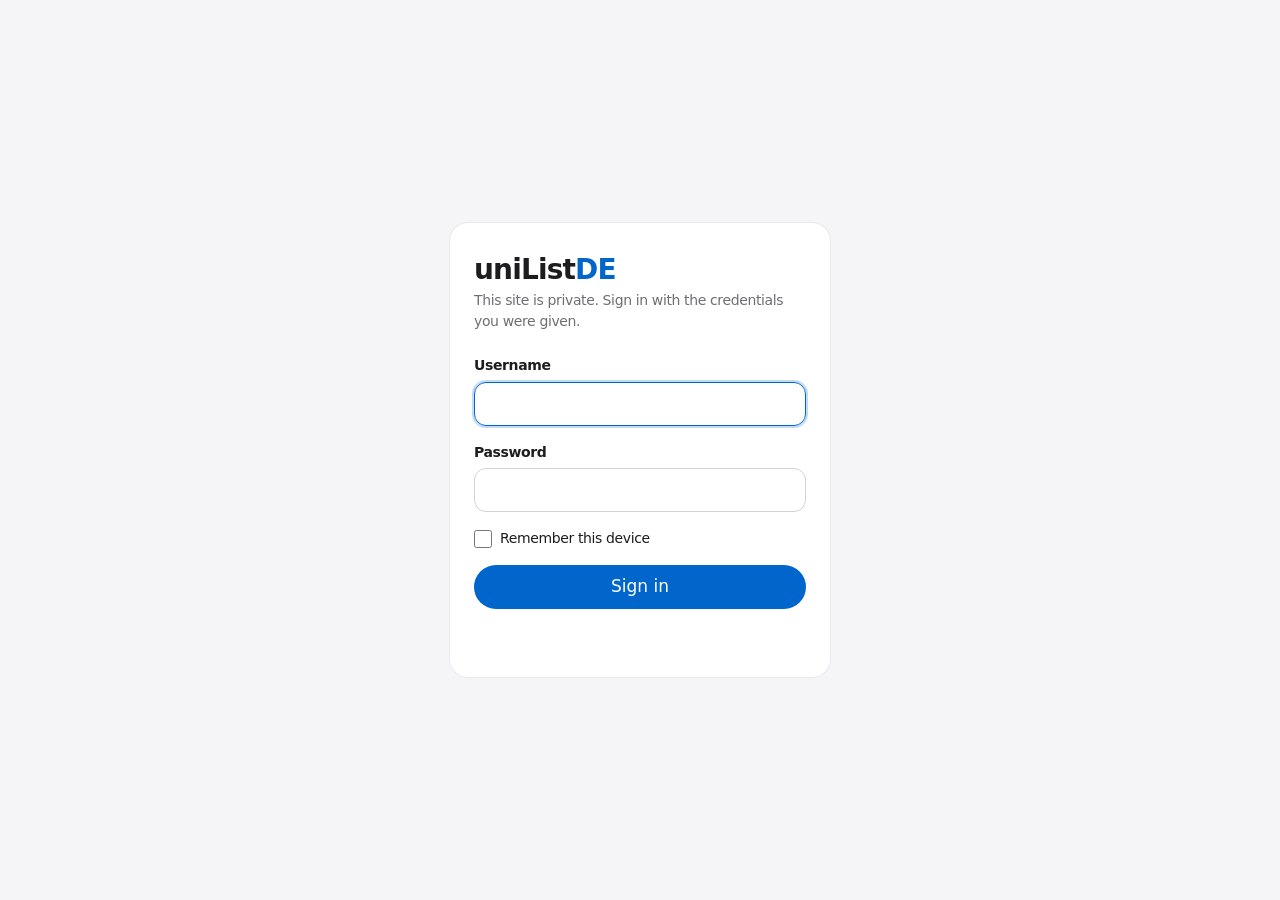
==== commit 4c2c6c0e: "Deploy e8baf86b99ddf48b110cf17678c9b51ba5699d5a" ====
--- a/index.html
+++ b/index.html
@@ -43,8 +43,8 @@
 </main>
 <script>
 (() => {
-  const KEYRING = {"v":1,"iter":600000,"users":{"9813ba6cee63ca7877e15a4198fd68dc547dd227cd6344d6c469c0617b73aa99":{"iv":"Bm4CzQFNGvJ0p+Ws","k":"Nmv+Oq0iG0l+i//2ruvfLXviyLev7A0Iz+51fDfy3OKP/EcAm78MMjJ5I2Mi88f8"}}};
-  const PAGE = "e1m3N1kw96u45T0rZ8InMQeLOflYSs/x/pBEwLZIupOaMuJnEXMRYulVRZ4BGvTgB1xSlJGN/uHklezuPP8ZzZRR1orli9zCmO0sCxrixFO6WeuwSMpwE2sp7eOR0XzBOnfvWgAP5d6oXEDcSNITSH/zbSvvexbBxdqOtiI4RzXwbVoP/Vd3RCLiKyTXB9i7dCCa+4WhqqxvPU9AViuYokB1ZLehKvJ2kHHNPVc2QFtnUrJ2XDcm/rXe/coi/eIz5iSg0NOn8THrtX1TqDoVxFKNOXYOMNbQ1b2lR7G7y1RWT8Tpf0cXggIj0kIl/b2sV2pHTLYjCmZy2oeuKiS8s4ElRBgksWU/okRj0FZuhpi4AAFLHShQv0xuCpxT7A38fF8T0IyqFOYIJq5d7SApa/bavin8g6KSnW3lThz6AXDDSTGEE35tiOT5YuCq1JGb6sz1seRhWL9e5H5B9T9PxCqJtFrauIlZeql9NH0MiBde6CY2eoUWBk63UlvdxNnXTNNGKYyzz0+V1GJgnJJhs2Dkb5A5YQpMc9x9js5NWJZ9UX95OF/oaidU7R9I4/8rCYa/7gq5gzjqKzjAr1SWFyA03wSH8/RD7QYzBi0/WDCV1c5mih/NzTTwVEeYFOxR2KZFNFtv/JMpvVHRJ1OisFeM9vNo4I1Ks8lxN5AwbFn1C2I7nwEovVUAD35JaO+PWNyXBLp32qHIGYFwN4ZxsbONJns1f6T0MuvN6zDS/aLKpmw2oqPgeOoiWENpCbCGVvqs9YshyLoTZfIzbLRNbTiGGjE8dHEm+AsmNtPhFiSzFUngVb19y8D0CDc6B7dRLbXMfP+v/0qyqAkHbWlNqgEHuTFuJswJFcK0JzV4JMlDJSJtPIhXZanN3OFkJSr88mxhhchtzfccFIpuNRgvGbS3AGtnhP4eB47GZrM5EDGMuU72WL2IDJS1mkbjAhk0XGHU8I5cfONrxb67eh1h1OyitMQ/LPC4UiR+AiP6ciE3wxJkjTxWIGFFF300UcDDm5svW5N4n9UNXAQkn6lWh0btgFkyDQkCOaTC33wW1rLLn2h22bse+GX+7PEYiRp7uwCXczBGH4zBX0EfEVC+1960xM/O97B5GsOCAfsTU+qE/NorBESdVEoSaDsEMdPNH0DV0WvawvA8fPJJaGaSg4hsinEjfpdxakkUmLohxl0a87Ygthwl/xEvHXTw+Ui11Y1sbj8skqDPPoncKBwBmoWdYaG6Wxzm4VpyEyfDPRTJGq1V4iiOT1BLd1o6Bkb2F6SvhFZlIDBk4/J+3oF/P7ED71SFIj/lz4Y4tpZkzRKK311Iq5SP785b3HHZY5VTHMtH5HmoE0TMxIQnhfJYvAWYR0UxRPwwQ4Q45DsevXPV1pcVYqgiDF/qI08U8ZDlm7LmT5U/Wwyv/xJ3KQkR0fePVkF6K+6ZK44MSFRR0KtOYlLthqYqmbg1NFB/SCuyiMQMJQbbIKlsU22Tg50W3hBTjVzepLmIBBkJ0ZaRqHm87w/[base64]/RADYlaTJO90j88NRFF5xF3BpXf7xTvIp9G88+zn8+TnBeV50MRoGszWM8b2MjCjMrz8asBCl7Y7RqSjzZIcUQWIqRCniTdMSZ391wnfi9Kzsts+N94jhUBXk3WzBymOw/tXpGB7BBV6jjj6ooASX0m6ml1UsT1op9ILYbJljWen+lxoWABlj8NsIf7rsQJgDK424Kzt1XsZLIxMpgCTzPkWLzdFeoyEE9c/CGw5Z4ZTIu4sWXkVY8aReq+SxnUkC/WX7LCP4OT4YCadn4qzb2uPtJ+WC+6HE4Yhd4XeH/G68h7p5QB+kW78Yw99uI5epRP4zOhFZIBMCR8y72nHzZKP/Au5YuWbUxdAf7pqHQaPYAux/jIZ21BKGAHuFOkDD1Xgr0TUczuHfuZMbLvq7ITP/oDw6bk6Jq2IsO4emKDzg1U3oKfcqPLiLKpsQoMYS1BsGS3NzyDMC1LDk8L3wA8SmzjURmZMGp38iHVGM80BDqHTu1PwoK2BrYXL1gtonImqasIIkARXCM3fq56nRb/2uWveOgV8B3R8eyy+ZSa9GHT1KXOa1bQvsPEkORt/yn2aFG3HzL1nfI21lZDZwp3fCDyEycJLZYv3cfeo3g8TxemIEExuQYSZpzkucyer/MZmMWxD5tGETOvRetIjrGCmfiV0d27sgx5y1oE3s7ehpNGr9VqpD631Vwm2B2iwdZgYksbqYHUHDPTTQbkzyoDd6c3kWb8bkneRequY5Blz4kU87h1fdhFKqOQdKUqydC/Tk/vbpG47VmrBu7rUP2w2kU0XuWkGPxejadM8jF1gLivTeTWzcAOE11X72GElhVklJvMSTTTt0tqAD9v262hamzCwrvML5BLPHj4fHlpno2UCiiOGKlqEZ+jBTdtLfl6V1hsM+oYVClfWMHifS4uQ0F1DksRNF0Ll76v+U/JpvsBI6QFhYrehxM/W40U6XAlEI+xpgfmdaJt70WkkeIXpCrNilrQAW8I8UEb5tako5cWYhBdYmEsBQmuiOVjnp8oiAKiyXnv2BnxkE4TsPMJHWKgPP1F4AEjgOzaWuPYmj8yHWvetZVAeW2ZvFBYzja5LV01scjcp44p9xZ75fYNa3W4V13Cy72f7xbmZ468Xmjjvqs15pqOBg/21O30pNycMAwEblK4FqpV06vfs5mJPI2m/TUIQZEnyKEflKMjn2XDDFyoYw6iqPZMp/1+kaMa7LDtozSy68ZCL0oaxmoV5Ty30dlFu2H4QbgN7g2m041xqhPweltusKLIfwfsJVRmdLsvcH/P8wkrP90v+pjJ04fw4ixdThCjFgbo6v6MQcgE7SdLXqtlLbfHVzvbrbEvhyHsNZrNlD/Jkdd3ADFHhflcTLuzShc+WKukz1CSVPDRvA/3TjSBPxCebQfs7Qw3OCH1J10jt35+eu0GthO/yHfK2m7lxODf3rA1JOoEqzBqNcADND9PdwQ1OHozBwa116JtvsX/bqW5ceOomQJZ7PbCLKIcPxql+sz4rIOJS7AQpbvlEAEjV07ysmaXmuQj1q89Oh/mIGSGuJvQE9ssS0c9rr4PNWyxQ5P8b7+vIRqwiuGU03qEf+QpjoQ0uNNoBGiHMth3dUmPRluNVC+ZSEN9QL+nkdkaZQm9MKAMLhm6izHPX35bxTzIvo1szf4eefJVlUKw8eW37+NpdGcJLuc24Vv0aTvag6NnowJvy/q2dbC7xQRcmc3bTtxbN0bnhBQ5TRapE+JX8if2Q4Omk2igU9Ws/68OPGgBTpVtgixmZzyjUd7vMm57htJlg757XJ0eJzE3sdgL4Cgptsg0fxCeevPcIJgdt5IBWyUSrxi7RmXfsoBfDA+d8eE5YQNX39GNJCt+NzPFwFjEl1Ax/U2lyueZOVsiLuioMfUVKQhvLI3R6Kn5WSOwYEp2m6VArbQ0sQFDfgnHhYPMbxn0B7uxjLaLHbHcToMgfKFyBSYZm/G0afnNFfhpheUhWirV1SJWr36mvYx2guwoCvYmFLQHaCEi0ek/7KU8VStyNBJxlGPVqskGAI3mdMW1OX13vjY5ofiGedVffUm1fhQUCwaQzYf9h/YOc8j24i35PyNie+g12fKbsMWLi/FE+41OfzojIJ4d7zJ6KXJOrwqdQOFvnb0W7YMfRKHpurvJT2CuvKRjfzPpNdqIe83JliLikhrjWmr9nmkaoW/E5IVRnOHRDmz53+9kjQwqSMFcPjUvBE1MAU3PUEoP3qgMbPt41c/+O6+y8Qh+Xs0vENsAnvCHIG5BDseYIZI3UdycnUpQ1d5QxUmvxamfM0a9wmmjpdN1ncvV4GtrYO5yQExz6IH1vnisgwPU2Ip5OoXLhxp0zTPMJCyLhhk1ht7Aa/goi7a7Z4nVocEGrPfyvy8HHo0br8R6wPiJqaWcLXdORz2jNwPmX1bbJh/+gTBiA5H7Mxt01QoGSzJYogWUhdoNAml0dIXwGIgjP2nJw1QG0JSlw+liRQqyNT6Rb40uxeyCnXlZ29K3H1sGvWRsO7V80z7zVNBD+DhqJUKJCfJPOux2DTRFfreCXNYqkSskocAdAvsNNtTvh5ga90TgL5FTuFgRv8hsSyuryppo6msRltyPoX/3Adw36/dfq4xpLUFvzSxhx7pL7lXTXM4WAC7YfHu1pvaL5OF4A5lAv9z1glvMaTxiSAErnIxX3va+wACfMJwOxk+1ZPrrpW9jcdyDUdzBRtKlOAuNpAalBxkU0BQ2sbtB1fAwcjxEhVh1kegS+eURYMIF3cb8kGSqMA06MloQg0Mx/Up/qIRK/MvoecpDSr+gdI7NMO4M+Ujwiy1TfhhHTJls0egCtqWNjGIH9yf2hwsncS56BwcAtvll7g0Jiwb5bKJXVyhmX6/W+wtX2NM189RHklb2cxiIzC6XAioJDg6A/SslFeQK5YDnf64ulZRJTeiPvLua3Ky9gq5VgHoLFow9zKdobXqTgvj6RwpZLIxcNqdQgjmfbR+rakCCwIp5abdrgP8d1IgBXCQ+9io0QTCJi3qVBcwf/pRpVF4fwHp89/8MJ/SNuX7pi4v9fgCBL7wDqIajMunPOY+Yhr5DLcqKBGJT9aYP8NncDsW4ccnQePQMTR3vjbripJQxd8NLPN0tnXSccUYnvKM1YCyge5FvKRqcGkcoJZyUwgMN/kqy3LaHWMc36LVfEWc/HhK8PWcoFD2W8KWNKuRZjQtJywbdljyH0DuSfr/R/RGXYzVjc/lNGPo7mczaQaBK0xGz+FbpVYoDFpJ2jCuBYBu0v7rwOZPvTqVG+S+aQph2cARk08ez3wl6ErzUxmnq6gMiQ3307Ot6JwV4yZXhwaJitsy6K7fO9IgEpz/55QQ27Dp+EjrvWgsUfCArciZ5rZFq7SdConucjWSXtxTI2w2CdFJeF6++K8gCQCfUw/wLBhnbOPc5XWKyeTaAxH+JuiDok82vaRkI32qsI7/SaT+AHm/3GFybGXH3hb3dFAYOrDPvWUhKj1c+rfm7AOOyHGa95K7RfTbVhRX4oD1bHHgTofkABK72aa6TVc9XWpeoIjpU34X5idjONQ5wyq6fv0MknXR5EB0zec51t5ZaOMgEZgbvLYW+y1ME2BU8NbcYT0Uc6tKfW6Lbj5NaVP3zLJYvH8oY/AZ6AB7//S6GuUy8wsmUCWsx3fTBKb/pnx5g7aNMYeKDV+lOxwo6TJtws+5Dkz5pqwaMduk7YeqorbJn3fDneV66HC3rcfRZ4QuigqgYUtQlAsK1moNjmsPyTvXHJmwdJgOygVFlBwj8+zVq/KMRFMRXXuAYdw5IJU0emjq2WujX0cy0TYSfJu1va7Jsc9P0vr7dmVqiivTnvaTkxTT44MEbowtoCoRIpqXkQEP5kTop40jkk4d7kVOCYU/PpAcow/AwVw/ad5oiqVuY9buv8EVkw8qay47Fq0VvKyUV6nvNaK12abJX3lOZgESHiE2qzx/rcQsDaLz+6e2a9wLU9f4LJUN6PYJzqlUO8X2bJG4oseZP+beBkBHCTHSjkWLw3c7QYMNiUFmIHiKC5yT//z3/IRnB6paHcGnfPW6opt4fYAK1DXjQwzMMQF7HAz89lw1LFUkbNTstq2ApzjQmG3FF8XKuLDLkX4Z7fqXchZbDh7AoSeB+k2BOxtpxzW3uUIOvsMsApSir+PhYUciOLW+HGNI85cWr3jc9ceO6HqB8JjZ83+WftHM7cDglSywt6tG5rvnF7yAWEudmWqpXa+pkvSp7/7L2BLD4uG2nVmI9hhPbQB+BCkC62oEIH9wpfK/60VNeJivCyFUfBC0ORHMaVzOEfPdTvCV/vGNwOkfNf8HSSYf5qg/UCpOz+Sof6oCCFowLLiLZ/dyCsTRy061lX7+KtDlfKFRfWoagHnaSSMM2w6fLtz+6efaLY6T4HNqr42IDPotwmFceiQ1aOlLWl1S4G01K3XtYdBu+EuWKcH1oiZ1LJyhbvlBduwwsq2xMcgBHv0ayqwJ+ZLe0au1tj3uPE4rtGTdsvibSxwiZxDFfZPQeo8xO7lE8/v83sZWgrLJIgKC3UKh9HZx5CvOpdYFjpo+HTvIOQncuYJhcTyCEqAP3yNV3tGTC5TbQhlZxI2fy13bgOrfprYzhejOA57EPXnA2egQ2mpbzEX5Pwmtby7YtcXfOVUkBB3Xzkm1DXsiF5nwTgCM/6b2W7xZbZMFz8Kv6Ho2Pj/XCqGHra2KeI8HDObVLMHY31hMRxE2S+vaR3p01/vtBJ9yLX/VVyzOwqPgGw5mjlBqsx2NUpxy0d1AHTULpusPeQB291AZRstiGN12FP3EHF4RFVr5H1j0fKTVb39C7GROfqCuUNtPIJQ7uOjm500Yc/jch4gB544fAwGtxLAsiHIFrd8RCeHHQZMmJrMbDD4u2JBBHS1zVO52QN7UEu5u7Vo276xpbgXlpBHPjUg5uwd++280YEwgMecYdl+pHS6Vh/bj3lEv/X9BQQFn7kn6AerslEDHFuccYAx41Ve2X/v93ft1mTRFBmX5BLdWD2ou0cNdCJznYxhZT7JnFtTrIEtrqlpWaaqgY4r/[base64]/hh3n8QJU/+3rbE6BQyUcsqy6uYWwy7ywgs8I/JCvAAZX7g5ogrCc+oZCSMXBxnjugArAY97vVNtVkwo3UgIwiCLDfH1j0yrINKFoOrCiDSftE9TRITI9FDmvQX0CF132gsxElqNiWYbkntbU1AkANSZ6yfBYDuOPOXAAo5rzIatArguwGjzOSRtIJXj4OPJJ7UCBrpA1iQ5AuDnCh8Z81K/7myR+y/WniCQpy+7M1HqSsid2LmICmgwtcEco9RX/ibKhWwshcD4osFqJ7ZDGUVBqfzomqg++dQDE7mX9skNCGz8XqBr1CD6nBcwm39T9PceLd2JdBFjloU9wPGHixZn8TND5G3gSgwBTqRHhzA5NH0QWBryNY8XK4jnKWgmqJbej1kWEoevyD9/CU/Dx1bQ174eWKddyUVg63DAUXyYSnXiREZ3O+ObicEYVg3c/OA1sacOKhCjJgaNe7OAW9CpG7LjHz4687GANkswIrZh+jf5PRl3n3jKKrqEoajlUuCLsFvyWQeTrndQ08Foa1txICizGhmS/zzkEGkqr/t051JPjJzp+DgX3HeU/izqe/YoY1LlVRhBLVdnda2XJfard8drSqG/AYEHh2YUogltnDlvnBhd2FOHklgNbe7fkS96YmO6L5FIgIVzBBTplQjMEXJYVL9Vvwh05AEs13NG+wRhXQsI5CyHecg79kkjjRGKR/FYdlKZkgohmXEnKVimhZrh6Khr9LbJAtQSrfAByAipqyXH9mmAbyqxm3ahthUVEaEYI20a3nYBiovrq4RhJJY9gvAahv1nlVuJyO1/ChVXwejtOms4VdOoaNACyRwUOtlARshqIQTDoeuhA53y3KI2cka8NXGPigjv12xEyUmSsnGUaIYGlGCVuLLoFUxzhiB2/JcgjxgMZ1bWYd9imf9ciEngFj+mcrYFyPi183y1o4yGkiKC5DdPFiO+98S77ofFSE9qVwQbTKKdZmAgJlo3KVdFkFjw4fbovEbmdt8dhZT7Ty3aKPpVNs1bzQn5yvcIBSPDckK+l9O8IRRk4p2MWezD69xQPGc3rlwwGK16kGWI/IPr9080Y/2bTaKCg6XfRErZjNXIIXzDzy6WX3gMjsPkxV3zz5IqbyXgy3i9UhJFNcl+6bxndi1KjVU7YuaoBE+rDz+hAgq1OIHcjKt+7Je5gIG942oawOg4hb99vLL7CklTjwhMapUVzQo+JrRNTY9ncDu82s3X2hnpFhUYEtDmZiIThM2FQBq67/zGgRVUphrf7J0ljqWprAsyp0NE7nd17ZxrDLDRg6F8vgjdZc7DWzfrGbqEUDF/DE7RHjPxabW+a0chVPgTYq5TFfCVqKmK8siWWecfk8fk7E63roGcXBp68nUBLt87EJBUwtwu8v96dg+1mz7oGghQfTIei9ACeoToOQba3T6dewXOiT51LCBN89ukLbPayW53UPf5PtdsN8ny2asQojTYnmY15uBx4Lkkwb3H4vZOVOoUi/cIgjzJik6bc/85FgdY1RtNMClZCaqBIGmHV/7iV0lj9CS23yNPYwUKbW6JmNQWn49mgjBapgUk4wfVs/O1wbqnM4kGze7DSFWBis+w2xtf03Ji+A8wz07lpjn/k0zk8VhgOR3ppxwcwsnrsLd7izvKmCLVEk1kpIk5Trlk8/gBPaOGfwg0FZnXY9kH5/[base64]/HhTptB8YkRT9it7piAApcRIBb4Mw8Y+iusSm7tWi/dpyZpom37TcHqCxdqfhxiXcXyJkpTVkpHSKvA8szdFsIwjaluvVggf/uTZjadLDAUqHR7gRCs9FJkTSP8PdpcTziRop0gpXAbZt0FzfMJ+re6ix9U/Yg9z7MDIOh5xB1CThIAeUZ3Y5l60FK4zSvPhwNDXcZai47kYVG3sBC/xj1CHYaQI9kNi5JN5TrNP6Z3+x3EMmLXvLQNKaCxRNBJ623AmqF2idwcTAqq17oWhOMtsPICkm/u5e4TueWnJMFrkPyhh90l4IAYiXm9HLS6/jvBVZC8jhl25Oy37sTX2Xn3Bh75LhI20TisFfi92tAdfXN264C6Yrvzwv5AMva9wZLTgQ0nWXnEw7Qla3OMA2PBkr7PqOlH+d2lwNEKdJvbYqLb9l44Zecb6rzMu5knJoCcDunTV9wyqYavfCbmyDWwnWKZHjp7HOGtqiLWfjxIVDqaj7980chyOG0Hd/fhV/hFNiMAwIOZqQsvha0MuRSahoRk5QDVgSzl3cilV1mf95QymfbuS6cHbbc5R8/iLCiD7EK87BmdUaIuhrClADkRKvjVptn02TyY02//2vA5ZQ5njnJrQErwzXxlpwGibXEYin60mB1fY9zVz085qDJiUAdSzalUECDyW5KBXHXUb8q0TtTggqbtGY41Zwvts7H/UewZOjVTuufmfqY8W/TmJFWBiQt/[base64]/y8ZrKYlnxp00xLngCu6o0iCg7BnCJLWepD+kGYsVlEquGmI25UDOPz2kSDDh9pqNOjVpCeEuG6m41u4nzzZXQusSFjG3x997xbyqlGfdYtZZLbymYXpvYwor0NDf/danfs/r3z5SikiYhtUhFq+zghs/esNxiPxtlRXJv4Cj7UtG1mNYIEEq9NXuQA9qcJzCKkbDcEK2hlV0gUoymnOMax0XVX141vPaBCbDflHIbxSnourJaYMOCkOTtwsQqTi3tEtK2NMgcCloHvJHtqa+ihe80ZOoPGl8GzFKCB/Gtg3T+hR6O9VAVfmpumW3BX8tgNH8f21aMwaxnvafMXuwqRPwrdqTEcwMUbbDLCPG/x7sS5SIGEQO8TLgr0aE8GMRWAN5z2XvcHinXNWnrUXdB0izloXINPhwEs03wMwRh5eeYZhj4LQSbo4nYtztC7AMOiwORdMr2+8PMo5JzvbG4qmruxP7BX2HISttkzLU3z5fwf4q6+TRvezoM4xrho+yrgkJfRbZNYpsSzAbkNzn1fXKAb68+Hrtd+PJ/[base64]/dLfBMDngpkMj4cRHILXQ+akbsRMIyiAyHLrXnpscXofGmO//6vIUyF+o+ic111bLx3OlI7bT781txM6DXSI4JyLrjEKSWTSCaO7wAScxtAJr4VGCEJkBrKj0YAekms/RZi1lU8TSrRsGFJhBvEIGUa3rEA1GoMdW2yUhUchVrUvSKhHSfw/idXigQExxxPJOm0pDB2WGvxYF+mipvuDoc/oR8tKcxLpLM//rnooSCRXq+S1q1pNj/WNl+DqVpfZcVDnQDImRFouiQTt7G14f9k5XHv6swjXyMXA3t1RDez3w3G5Am70MxUmRGyQ7jByqzqTu8rdK0udgeQOrx8YMVYxFuNn0BcAZW634dg/SbUEJOvpTt66ei0aKJ0NG+thDTZDUwY3YD/QFP4bDf/dE0JO9IxttpiOZo7q1cppzm0S9c3TsbCchjHl1LJ9X5jAhnioWwpoKQDDdDu/+C65U80EsMT+aXZbVhwAcL1Gbg9pqzI9umuC8YyQo+lQomS6AOZUY0p8a9z+YYX7TqKQk7i0CpxXcrNlL2nOYkumEVUfLsk5VVmrIqfj7eBdpViVJgez95wKySDFQ9y0QS+zL3buJlQneI0fNtpfSwhq9rHaSm86uQMH3TUCeQ5ihUo/1XnrWFDGcBjc9qDdgHTOjTXhB6EbcWVlkmjr/8QcFZDpraeV/VJweWiiD4ssrryePZwd44Der4kSnQHVye78MmkKjFNnCgTKU8pu3njCkIit/mCDwdo08TKmTPFnL6E1vfQ4LRwilvBBAb4ruCeuSSI7GBIdXJuGqLfM1LwV90/HqStR9j915y91T6SitSpQx5rydIVlpUqMzXaMATVG1Hfe+aknF1b6rcagOofguc0ODm0vaPU5WkQL6OcwCpM4wD2ateX+ihlm3t4V9yelZgf18LHdW2/+385IQeGg5T5SigKoT+LHLKjUAWCLUzKiXx4zUvzyLA1ZmiXz8FLd+PnsK0AuIbtvzrbrYoB6sDcTBVn+IHU1O45B9BLhS3KXn6tcOiY9w5b+g7mN+3F954+3JLI6z4cY/PwQrPCXbaC2rbA2oG6hB8tAJzIBZ8Lyea6maBHA6HYfsE6mVvsW3RNmauo1a9ZnQca6mwJw4Ds0nKChDOkrUhsN7gPgPMzKUCz2ZJjM+rD7pAAyJjrWXzDRlDWYSAJ3B1HotkNcKqnqOOkSxMD7cOyrd7zbClK3GrTP821XsTIUGeefPGeoUqaHQ7lRD1WS/vXDsveAuUIfupWZ0JjDcGBJIaDkciP5FtUWrp/1psNy1RcEOr2K1uGKxTRbq9TRwTgw5WzifIDyomIW++dOSZ6c0gbuHy2eUcgnbB2e6gxjyz2Hej6TgQxRvCQ4vDak5r4R/UqY+u2Gtk/SrG2Qb72kDMjrUjjczMeVTYMAXT8sCriLTjZHcIOFKiGLpPhCPExOE2v/CG3vbhppDI4kK+eeIbM68ZhBzxNXir/hoPB45G4Fc6bKKAC7KsQ9hdDpsRN0dZHtCpBtKbAScBSWXPN7gfzpiXUZKPNb61rwNuC+0fYfc5qPn4GheXw/JN3k8z3rRIN7qCINlr3FMeaiHllb45Gfe0yytl78ZW1i/jD0Dm1NtTEhkptNOYYudF9wgVi5GrVeUk2d39g/FO+waRc5z9NHuvmTIR3h3cXohKKE8S5nEQIrsxyPHlKxR0qacGlnBmf2qMIkXOZWEx6Hw1JapnO1Vog2jBFn7atISDQfRmsc/RXWi6GOBBJPznJJj0uw+8Ae8uIlg6DiRH4KRTQ2fxCTwiU37Wlm/ioNClj/JQUf1A7cvjy7wVed4cPy3JZX0pWn1hjSpCTAIyjQqgvbg174feK7MecjRS/DryMG7HUF7UGSneGjUvX6ojuSIW0wscbR9UYI/kA4tmVndspJYNw8w9hgqct7vrp0XCxiRAHEHOvYhP87RCr2/LQolEBOZhirY/Pj/30EWil7AuUWPVFXLHl+1OVECkfCU7ZlzwF1afa71Zv/Ze5+xCre7SsfBynIbaNOo0kylAfzCIrFBJjm3qMupMDOwr0Wskkt/LArlLeq4hWFSmlTbZ9j+qdPBBYuWO/HD8B6p912yCO32bcMfQsIpCFfX6Uf3Qd7vvuwyAYnFLz+52royGHzknwMPFBoLKicFNeurvM0GHLlLbclOFO3VDvNe2T49vYXdJXY/f7+GEf9h+pRkRpBUKhmrRJEXEbYj2p1bWjzx7Zss1k4ijZ3+tHKIwDB64jghlqgnXDyLP7Z93Jxbvt6yW9cExZmimAu2aPLU+AomyEu3aFS17x2eb5Twfg2WRNxo20vxexlqlr/d/[base64]/JDK8x3THP13OuWhXdShr1QjpMwr/azDXby6fkx7BFE8wCAicREQSSjpJn47RB+B9BajCYNA5Mg20mvf";
+  const KEYRING = {"v":1,"iter":600000,"users":{"9813ba6cee63ca7877e15a4198fd68dc547dd227cd6344d6c469c0617b73aa99":{"iv":"flH88a9wwYWFvODe","k":"+KPk+RCm+kinWXRSgOKhjghrMfevKcZnjsXnOznYtRPXSdaOzt78iZT7x4LJ9qYU"}}};
+  const PAGE = "aj/FEy5TpIe5E/9jzBvc0wciTR9P3is5TXXb18CC44yTj/[base64]/woAogDJIpCDn3SwHuF+jMXUJTnFLqKyVGu/tqMno8D8k7Ltav4ouM4h0DrGdfm4DJEDAnbtNeuGcx91tJ1BQguYmosR9jAUvsUw2SFYHf6RgSppcA3tEwDWpzs4pevz7ygH7g3zmX+8Tpx9V2m1R3T0AbtM/Dk8ZfSBy0LsMlrLayEjKH6daFECoDlfPBhJX4BkKEtHcEFze9iwme/WiklaYu06dATpRbre2O16UplnyJyG07K52Q4pJf8DNOcAYfzEpEPrxpMBXH+yNZGo7EF/owFKjnKZ6oOE/jzEpuSAQ89+aFe+2wJC2VGPyc6E4aDtxuejDG/O4TIYskJZANXCcUzSiJ2HYhPQPiFI2hoo/s4IkIYD/xOjsw+sTE4OcaAxx9SGH7udVHFgVs3fobN+ao0KT7doA0ZtYILercFZ8Aio0dqqe0czY46jkR4B/EDg+s7DUqCej2ZxxbS9XD0a76CovL1DizA6itopUWUDRluzXESJ+aQH6h+7gCLnB9uhrrlGCMizL0frPpt2b0Q80jEHvCsmaLwlQHwPdgnmoICkCDzDYgtli8kz3GsRqgYkFQi1osxVi4vCAqcSSVD7XkZu2lEg1AvXHoowmFBZkes5hP5lSO9bAMPS3cbGjglo/q6c5206CECVOOu7Vq9TOudf4KdZNUrCB/ChRlFVTeIa8YXYO7vKMzCuXeIX5QomreWtbNUHmwV+Hrttvf+Fq4phZNDM46gOP4yeZoGeURiWIk/nMg0H0tVBfs3fSn10QiIT+prO9QXdcCa+k0vwpfTSDV/loXSuZ77L6VGx1kDHY+8pr+pojHRvf8BjedzjT8Mx3hJsGwq+EMxxhAaXh7XagakW9uBfk2VliFaEEwuJWKAd7CDVtzJRikXOSXKjiXFyWddgbQdhUIxY50Sy30muuvZC7qVQ3Xc5gB/6J0boONCMW1r5zvaYDUou6CMjDjVMxv2DJJY7F+CaVxHOrFpVQDkUShssLcYMD6MTw7P6unXoJfC4oVI54wsi23sqKOdukajYvGe7YlpigmOQlG8yC/Vz7G/9Te92YlV2yGP3LmhR9yLkxi+fds32qCM1qG2GRFAfUplwsXZ1ho2cellHEr8erhALhVJ2z05giwcy+FK0GVGtqGoW0fQ9DhPHyp8DS6R5zcFYOdXAC3DQc+bNcmWGkimQHD1dH0alwOANdpl4MIkByTDCG8D8xx8o2Wyj6ze1K4fh/kqMMPFV1Ic+ls+uh/b21xDZdTV/ZpXIMSQHbckP9Qc92RmdifHcZDjuX9/8qeIT18oVG78KFF4cu2LXxnZCRH17Efx0ufmlqSn/rERNIpqUmVVdA0M1dohz3s82ITCa+/1ticVdtgtbVm9TR6A6V+jdqR21cWWgttqADLolC08OfMHYlnnm7V81g6eJEss40hSoIdIrsd19lM6Jio3zexOSsnacluVSKIRVkaQUNKTboWR/xVU2zC/Rr3XiOE7N46KEnXs5w13YXbtJIwEjTgJtV+ZAuXHrH+cbL0hRIVpNwexbXQ8bGq+e9GDpK0/H/RBkRbQ0u+teGsFJ+ZtWS9ajJMbKsV2z17FDLBIlPgeJCpGtHrCU3+V1WDIi971rrr/GJ3kCxA+G+JVmPmTG4CXeyYl14AzFrk0/awOlZNx2EU9xUxo3fOcThK4VTjaLs96hQEcJrKi2QZdGQmbPxWy3lXb9+6CXY2n9dUg2gpEuLsy+rjdCvsUdvGaaxoGoGeQcKOotVXK0BsueV5sxcgYgu/xJF1K/LU+2PFeBKuQVvo6Rbm/GnDR5f8SBv5w3+CY6l4nQRZQrieOn3b1C5ZI9O5DhCPb7D90FtgjjCNQYrBJGd6LxiCEs/oy/LTcOSLxS3RkSvT2m3CQNbh1JhHHGsEcbFSzdkjWXfXO5uFAZD5JLnqj/[base64]/1Pj/1p69n6/YkGQ8c6sWcCr3qlq8cfVrF6+viiHTJHt+oNlN2eadSv+JsXjBoxYyc/4/Ft2iTV8vjXagWhBR5IHbR9dgvXyDhNk98/pJaziBgKssKu7h9o/cNLYWSDQgE0FhSumka2a9NhAQccw6pRWTZSil/dKS2s7PlBu72Sgh26ZHlXwEJHOZcobaHHvYRC1lrbzIuuAVuqLe6+17KzxuiQ7IMM5fcmqp4G/gT4ZEI5WXe0+KHloYc0aTK3RsG5h9zN76uIA7WM81jBv6Q3vXYOxGjFWUi9vFSEazrg9M6ttq8GThksBcDSasE3+AjUXEx3wvvI9qs1+RU3IhUzn/R/NoCvqwkTL0UUDaiGRXZR+PSEqhM0N4Zw509EYycwpIxAfwb9N1H81FOT6/YeRO4sVX58qbGZX7ilIOO2llpwb6I2zdh0qLG1fN2QexsjFHjG0zAAmU/TEpB+tDQcM0GR24wl6DmFm9sgF4LKVTa4OmpZNUuXlLj/[base64]/CE0plLie8vW6W+Q7eR7zi5xy5UweMRH4RiXLgR8ZeMmqUhWnWZmvd1jWaTz+0ApKqlyO3iA3Kb62ugwlBrayvtYboDIoChmL0kwJlgB9PFx1OX0QnGXYwBs2HXNuSCAVBGLG2P34C/UWiokzYJqKV9nwnWfWNX8vOAtMNhPdbfx33vs3Q0J6+5KSNwjt2d/vU9ZYwh/[base64]/R+5VTW0tbREXFzguFkwtOTlPkFr89ygeQhQN94CBC7VgcXsrge4kIOCKDT2/zW7R5bzTO2IP7NEbTH4EApBhh9TI0p3YvIP/AsX84V9MuhnXzqDnZ3ot2USSiBAqbQIy0DNUK0E+UEBNM3foBK9Jok0NeHmGKLCve8hKihodPmDd7mY57zz469LvRsPiAFL2+Cu74AxDrLif7D0XAGwnAHnqTn+pC6Lmh8YIYHKHT5tZ/d416tjaUsrGgT0LN/xzTVzdr6q99T9zyZO2ijbX8gbJlanTBRHCgEV1ZpzSDSVZQNGidgqdMFbHGiyewOE3I5kY8P8liXo+VJzvmxEj7La6camdiQmr5b4B5hq+tA+bGlWuEB3JBK3vTB162Npn5OPZRXVwSBK/hySLL0qnfhVifJofhO16XTR1yfBbP+EU8OkP//O89NR6q9hbs/DIoDDk77hJeZgenUpRdB+L6v1bXS771AoHF+qjDBPR699syCnycqgjzqKEqCJWm11N8fyQMFFPQ4+2phcblDcyYXil3Yp2O2579vniQrrFF0WdUIGH10y4HB3swXmkF47qgt/DYIgHAie0x3c+xQ/rMO4HQgiiHRHcgCCdzWaktI0QWwwtgdh983I7nH3ZYIcmw3mTn2IfKdyXFPBJFoVangKZsL8oDGgOPczC38fUIzdW9gw0JCXiMvSpaPCTMVgVUz/R2a/Zk1ShTYxaP0DVjJ4QgkbRFuF44ZE/+IZAN0xESo5NIsoEloXb0qVodqBeSDLzfA9GLVLJRMYj6fiqqLl4kXUh0omF8oHwuVzLBH+rlHtYOa7npORk8jhrmwZfiK/jwaHo1gMARpm/sYPmc0M8RB9u/2mB+Nt00zDtYG96UJv4UYb2bVHHV245rBilNBtFztX4/2XyCUxwYTVE2wxlbv1zEO+RFdM3pmiSDD0huL6em7mx7kZ+c2974NeEa3b41aN+6M8P7uHUbKsn11LZIHaK3KwxM4jv3v0w2Fw52mvrx1nwVaPI+U78t6yBIqOIvHG9IGWSfwS3xKxg28Czu1M4t7ud/HmWDxysi9RwY6UjhCF3vDYc2oCSij4mNv8RRxRM+x8AmlwTPQWLeAUbbUq9mpPgfnrXb15g9J78Qh35Z9Sp3jVihZNKRGRTpxup0ueomweiyJfSiI/L3h9M5rY8bxAO5tS/N8WCbVF+6JzNv/[base64]/do85cdJRauo0qo/89S0vESopdjHRrjxk0eLecyy/i1zXAviBXMF93lZDotYcA9FDurekF73X3PcQpvGLcT718UikKS7GPLPkZO+34wFFElQZf8/KOBMokZYml2bpSEyBjy3BPce17tkuFHZUphYukqTlWbuW0P9mQkiPFjGcKo/1A9EtWJu1PX2y8WHlZtNK89GVp0qH4jl4OwKfTC0Q9H2gxPaIWH8ImIDGS29gyaGq3eo/HemhSNtRfJzyGLKiUcHe2epAaTvYFqF7o4f4XvVG+9c65ZQ2X2U97IUL844vWbNM/r5VyNciox+af4Y12iDwKNuwS+uobz6sgi9lTjNpRf0R1pIyOv8iCRnam8EQmp5kZ8/wnrUrF8LNJZ9e1vVkHcKk1qKaXTbl32OFuH5UhuQfp5cNE7QA7lXD6h227mUH7cUIVp6EE4b97aHLY5dzRBtLU6OD3VjGXC34tV78YSGMWwNpHwNSPx+mSm3ZOYT/[base64]/zvSY/NT302FkIzlz+ehnDtZMjx/eaA8r2rgftg4sp68Dlns0S3yslbD1QyBYSPcnuDAeqECKi8FRVq/5Oa23ZIkjLoVtxMsGj+AJQ9J6WRT4jMD47snYn1OuJ+FT2NwazZJl5BZoFMhgTYxsx0sgoIvaRlGCh0U0MmzzcDtPhrHLB/x+WLF9vMkfejtAkSyE+0vvrOlcKLZjwhyFCXh5yZVfF6J+KRiURxgxPlqjZb7tolo/iMQUf7/LyKbwfWOCTHwqzFwJ0rnmJhC+3uyNhLHdhkUqdY18s0bMo1tetRRJx+cGaZI/eVaPED6g7eb/GzgEMkKJ/HZxjz4OKQfxXqcLJ4xmjO7KnheMi/pSOOwiL/sz6MKhJ2DGQS3sYtFQHrLix5xcvHaf1IbJRdUxAjoxGTnjunMMo3TXhssvyOI8o/I2apJRjwu40lIHtK8zBn/aXWrCPgU3aqomDRzaI8gm9LinrmvtittM+ODW1yXr5n/dCmO+8DSatWLoJm6W0nRugWllIUCEBqYB+8BCUiSZoqz1iW8ijjRCY/TVclkhSIQUdlnwi9PDD3cuK3dg4FR5uQTfl2g3FkS38G3XtUhrnYaOYv4wzFOBipnPfJP1ZjC9Hnz0i3l7cExrWKHnuS/[base64]/kb3JLLDd+6ZlubUj60Fz8+tPFa6ju6vmCBGf7CrFlI13rKTwr2nk2hVRpIVgQTr4ie5XScWDnW7ji7+HlsqyBEprObMY8qL7EaNwbL4d6jrDqbZngWGxgiqJfLPPTlZDXbN82jk2VuxTtcZFhZr+RsBp4DRTldqjSbCO6/9I618P1UYlWR0OzdIaucNUyBNj479AepLfS39/5xFvnbg5rbighu9OUj+poBySIQOQLbrm5l0TCaNAHkT0Q/mhHtj4dtzVdnjbm8XbHRx+OFysL3mPn5qiJxkoF6b5+33MgKw3Y155/ATlw5l314xgqRu2MxeT7R2bnbwBWiGdWIE0fE1AFuk7toaecp9ye6U/AcTpdHkJB3TY9vcpkEsQVLGtG2/KoA5NNxUGagAgWZed8MMgqdAf8uIXmYwM3LP1rYXFGGCNcuAsWqozVv3hxB4S3HUNaIzqBqHmfZSiXlJdvWaBe/OaEcvucvJQKtPSzntwL9gTTqQpl791raq/bDbQznwKZa/zSrRjXTD8B667A/R1Ldf7feZfbWxw1h2Km+81aAoT9GLQK9lK87qRIH1DeAxwZ+0vtiVZkPnVzalt1HCpaC8wpi0gnzG0pF8lsx9C1CxG7XhD+BAjcnbRTEjUH8+tlIpR+Go5x4hFtcDMObi9C8qW+wwPgjMeuuHMp3kYCpUbIbzTu5mOq7ZeGqWZ/I0bxnDJnoWnTzfxB8oAWFXzlSxmQWumvnEXPftunvxiTcPj5ez1/Yx4yYiQeyQ9i8CQc38uaNHY9HU19/D3sK6dNx2EB/uLaIoMWtCQlDQMeJP3VvFwwkjikL0kvCR91dKjKmEXbzV42+cKfwI95Ti+DjUiiu2vq2kd6g+0rcIUcy2AMoojtlOL6rosSasyPmY2xQjkyeU1Sp2fxqWv+9EkOrFr//+83GMp5LaNjI29r/oTedLZBhbX/s1CLF09ypflaHwpKyGMfoPY5ShxLWLzJYNB4Smjl8JGzsJ3h93lwBTnVLwSK5mhVWX6wMpCbr+e/cVUsKaKEKm2rkIOH8y60XRUM+wwkZJi6mNWTgVYkgn2uM1IX6NYeDiqz+juF3MiiFRDJLv53+khHz1x9zm0nBDBo3Xj4HGM8VcyFz5HyvP/TH/HDkcu/2rlHqfVUAl4LX5rMG+nxeVD7tX6fBDbPaFzlPhqNRtCcOz6VDuOj1gg2Bt1T6WED3RRMZeBF9fObCnvSWUvciefXPms/DMmkFpZeaGopn44u1RAXxFd+i2I6QPjG4RuQNIyuK0nicDl7jtmGmbhXU+MCYxudhxWBxQo75661Zhm8obzr2o6dC1zkvknhuL2+c/Thw3UaMIxC7rcnxDAFrNnYFW04VAQFrlb7HrXP6nqBC0LpIzu9wUIbjvciOpAoUxG39ql46Ux3kX0POAqggnvTG+AXXfQL+HB4wNqW/t0unMCa12C+/zNtyE2FMzDE7YR5ycI7Hwt0w3uZLqc2Rj0KFkNNr2kAn8QPjIFO4VQDgUswLV4lMReD52N+UovFfcJqsdhYPqjh7tCZsfH81jG88sBx6/RYrZL+ugkTQivXmBmlEetlGZ+kcCQeyZeMyXoj7pUShBEnt4gwxv+4+XapoByftt2wozUOuxEehlAuhpRRLn2mI7JYNv29E6IY5jZrXN5QF6yA1hwYgetRjgFSnMNfQumJpOI/[base64]/kEbGP2/Ll+CsoL7ZVQLWoJrifyJwzTMPw3tnRReKiNqRAixhgZ6A2t3lL8rLrl9x/ptYWBVB0/CuRjvoDa7iDeDbaewpdqCJ1lC/udwnD8iHzlhv3shRhHpdhzBBx4n2tSrN8usSfiOCAjgZGRZm09P0pHP3kJ1QTgf6nBcZrZo6F6APQ2WoKqEDYqWojt/[base64]/6RL3P0ctqDL1yejW2WnT/EzrFOKbVB1/Eps4I4UeMPEoSqpRHcF9LjQiwFjRENRXOFG3DwAYFjANQAZzLfkrNy5xYgUf35QDyYXKd1EzZdgZAV/B0pJkeAzlqMvNB25KA0Vir7M3+dyS0FyN7iB0wL/xtS+8Y4c1EMOwWekZjQu+TOT5/lDFGbJDJ2xPIUUSv8iq9oUJ1ZEA3EM+5rIzLkXZs2iJj/7IomIXcMb0UccU7/QwC7Wxq+UVwEPGw8jzzJugnUsJfQCy1kI5cVzTQiH4EanfyCHqiUwJxSSl+zMeLtMwCEEHn0vLMzOAnmx7G0sY6QcjCg3UuHmGuLG+K+FRJh/fFmO4P2nGodvFYzOpxRi75O9+ZNWB7g7nRhbZF/[base64]/[base64]/R9SlLxaSv5/h+Dz9RfSagmlVoeA57mgTC7Y3P/BKvBpG8xRUWMDKWx1RrhHcedhA+VUUuX5zaVD9LDQIwbotuYpYgyZukdtyeAjqFt/JBX7B1iNl2U8VKp/pON5HtRkMRMcu2WWj5a+Dex2vgy/gWiLQ9fVgy/+CqSu8ZxRujYjqxdUt+W2NG1m2pkQCQhxuezn5G5pOLb/BNatvAhiNjI/[base64]/9trObuUqCJrDWs8SGKlJpwDRItQvB4gn2Z9u3hieuoMJ8bPyVgUeav7s7725UFYOSFw1eGXaB0GpAgEHMMcEu3CCxy/F10UVneXqG/SHF3IPY8ljqV/Eh+7ew9BetaPj2Y71l0eYwb0XAR5DvBiV+eb0jXtFVRDu7axe1/XT1Gt1DQi2/cTkUMCl2UNsCfsDTF+RiBH2W9SjP/hXUGrF6XItld0RLC/yfhVBt5UytaKxwPK36OJpk6nK1kg2AgIEI6ASs0c+Ec8tYG/LPCjhOigkqW1+OtwLPuh86eleWSEo5FGOSdg8EFdJ8ajfDDOvW2xNWnB54r+sd/xCB1gC4Ra7RIRJgAurSvT3TsiHslMKwe6EPIsia+SgW4i8QuZQTsA7uXeBwgq5Ztqvo1P/koyEUKyGohbHslGSs1JrM78+kn5+lyBRMZD+NRAf+fBgwAjxF59ynImYfxITsTzQfCLTKUzh1T02xXuelBuhn16YpkvOh90rvF0dMjfSVxsoUemzwHkwTD33421w9OxgIWg1MJOYX8gwlN5wyciNt+vQBXU0KM81V2fClGsSSFc2kmMHeSyT4VDX+VR1aB9u/SdACpfH59w78Dq/eywuDCtgb9jxK8fnYgIF14uX+kZxOD5Fm4iaGZhuvF86iQnVxn5uQvjF897lg4tj5nrrOiekZvKvXFCXtT7yohisrhBm0TmCLO4KCzPo7FUKsMjV0uXHkXn3tBap0p0qX9yJ+m1zxjMCuT4DrlFr7+07HPm5lzLEslqr+VAnCQW9wsgNywm7dK6BD23ewLwZU/gIAMjarLRGYbVEzLupe0JU+bKVn5P/Q5fhKw+AQnstQlXFMCGel9QY2YMDq2BmjWNXs3JBNjbTOUlceeLR63aluwc9/HtfXkYQps7sXHJA03fghTjTcUwi99IioXF/BF2LjEieonhDnQiTnJe/WPLNfqGJfyr+J8jm9PJvK6QL05QpKs9nNKMDrblvCTSKRDYjfnaab8ZbYz0fPXIpy3oJOwZHoB1S5IHAvwVzMPM35JXb+CKmOSxypouvw12nE6qvbQdntv7tG4C8frA4cl43T92O4spRnrf8DuvNjKVQTpKwoIgWMOEvyb7V0CTxnQ3RezfF84HSuV6DhIiX/Uq9D7XVGe/crl4groqEiNTKIVEPr/Zkt4vR9jjZcQHGnTHcSLeyEKgFXvdre5MAYEOFK5oDuwEa40ToDDdXLajM10FBIb97RyvS6fMq/K1iHxDgmDvANXDYq2HkgzsTfABwlUTf/bked8pymnp6CcCQ3EKUWRlwMU/N9utMweZCLzgwc0TwIsDBf7RlPSlODzJRkxUIyGVmCerinelKN+jWlCKfWsLI4tuMFY4Kr//2dyup1GdKnwdop+umpCWSADXLMbCoPjcVJENL4H479MM6/cAfXxQiGpdcnPZvyXYn5NOUv0c+q0InGmiIUw03JIgZYd4ePYTlBKyqwBrrbMiyForYxLylf78w0PtP6FMqWcv+mDDAnYd+Ae8OLyM4CJbCFpUjk3scsApM0ng7L69fU80NpCSBKoWdDtVoC+PagqZUDqDEs2rG0jQTvFXiE1aN4XQ2VVOMgymrIpFvv32IT8T+MdL/sHqooMkYVPkL6VKIMmrazvmAYouziZ6OTokBrO/LR7bLKSvBZDifGbXcd01IWdNsQ8Y+V7HnOAIPJW0OWR2iLJuvKeT6W9ukapxNYpynKySROrsEWi2VARPzLGaocJ5qh5UG1C3LAMEfAo5qssegaS94FjdXD2M8mzlvW2qiD3Aw/aaJMeMC3Fvjq77NiCkLSw8LExesQJNa/3TXCCQaAznWduudMPZqmWhzaUJGQQyj/onowO/gGi6XBO1pXr4uhznUyU36sgBMPpmXHdDqLYLaOEHapxyHFZe+QbeojPkQQdEu2oIVGbJb0wlaHp0G5t5C0fzGB09K6y7iFJ3n/Zxplxvv8q8w5NcG8XcUpwsWebFAmEHDZ/XH1jc+JXf9hAbhLBZ/NNrIYdO5OSnhMv6YX74PWwwrYW0UaPi5sAlo/uiUQi9ciHgpMFz+u6kc1f3O0IfI5PMhDyuWiIZbYkO5SDYgBpgljRkzocwMasKBGiER5dJS2CoCQ95yvMHWATzfsCNqQO1Vaqfh6yIpd+r1Cba4u6AvG3uM/z1c12ljWjlZJAToTFkwU4CT4qUqlntZSpklRVMyS/rRjvlt6Mts8tMOM8JovfzkT0u1MEtHC42ijkfs3R5mvQm/[base64]/qgrVHuH92WEXzh2iKQukH8p83qIILdAKmRUw/bBc7fB2tkmR3PZz1jVmFLr6oqpdawIHiIS/pWfyCM30HZVJF2mq9to6HJmhfN8j8vjYeV0b1lObOxNqRSC2i2CRU+80vjRuk5ZsXQ664dW/k9aOn2OWpyTjnqSx8P85EUNcXXUZ14PaZzuy01nmdjXFigRF1PSxdC1svxmFIO8eYG3Fk8SdVX1vZG9CC369yMl1Rp+CHDyb+HkLe9Dz1XeZkiO46f4E9Rqdhs/4h3eQeO+7VQHOurughVtZYUn9ROBuyOOv/VwPBVE9S7FkNVtk4Wi045eq9L7CyU4Fz+HE5FThmC4ztbTU8OvROrtgctudYr+FqtEzbT1eiNGqAlVPbSqFNYpSLZ44HS0r2WFGQDnxGNC5BSd0bcz497TWcv3MtmPM0ch0qYXSZSb7j9RfeGbsfMcOQq1ngnBPGd4n2yW7E=";
   const S = crypto.subtle, te = new TextEncoder();
   const unb64 = (s) => Uint8Array.from(atob(s), (c) => c.charCodeAt(0));
   const b64 = (u8) => btoa(String.fromCharCode(...u8));
